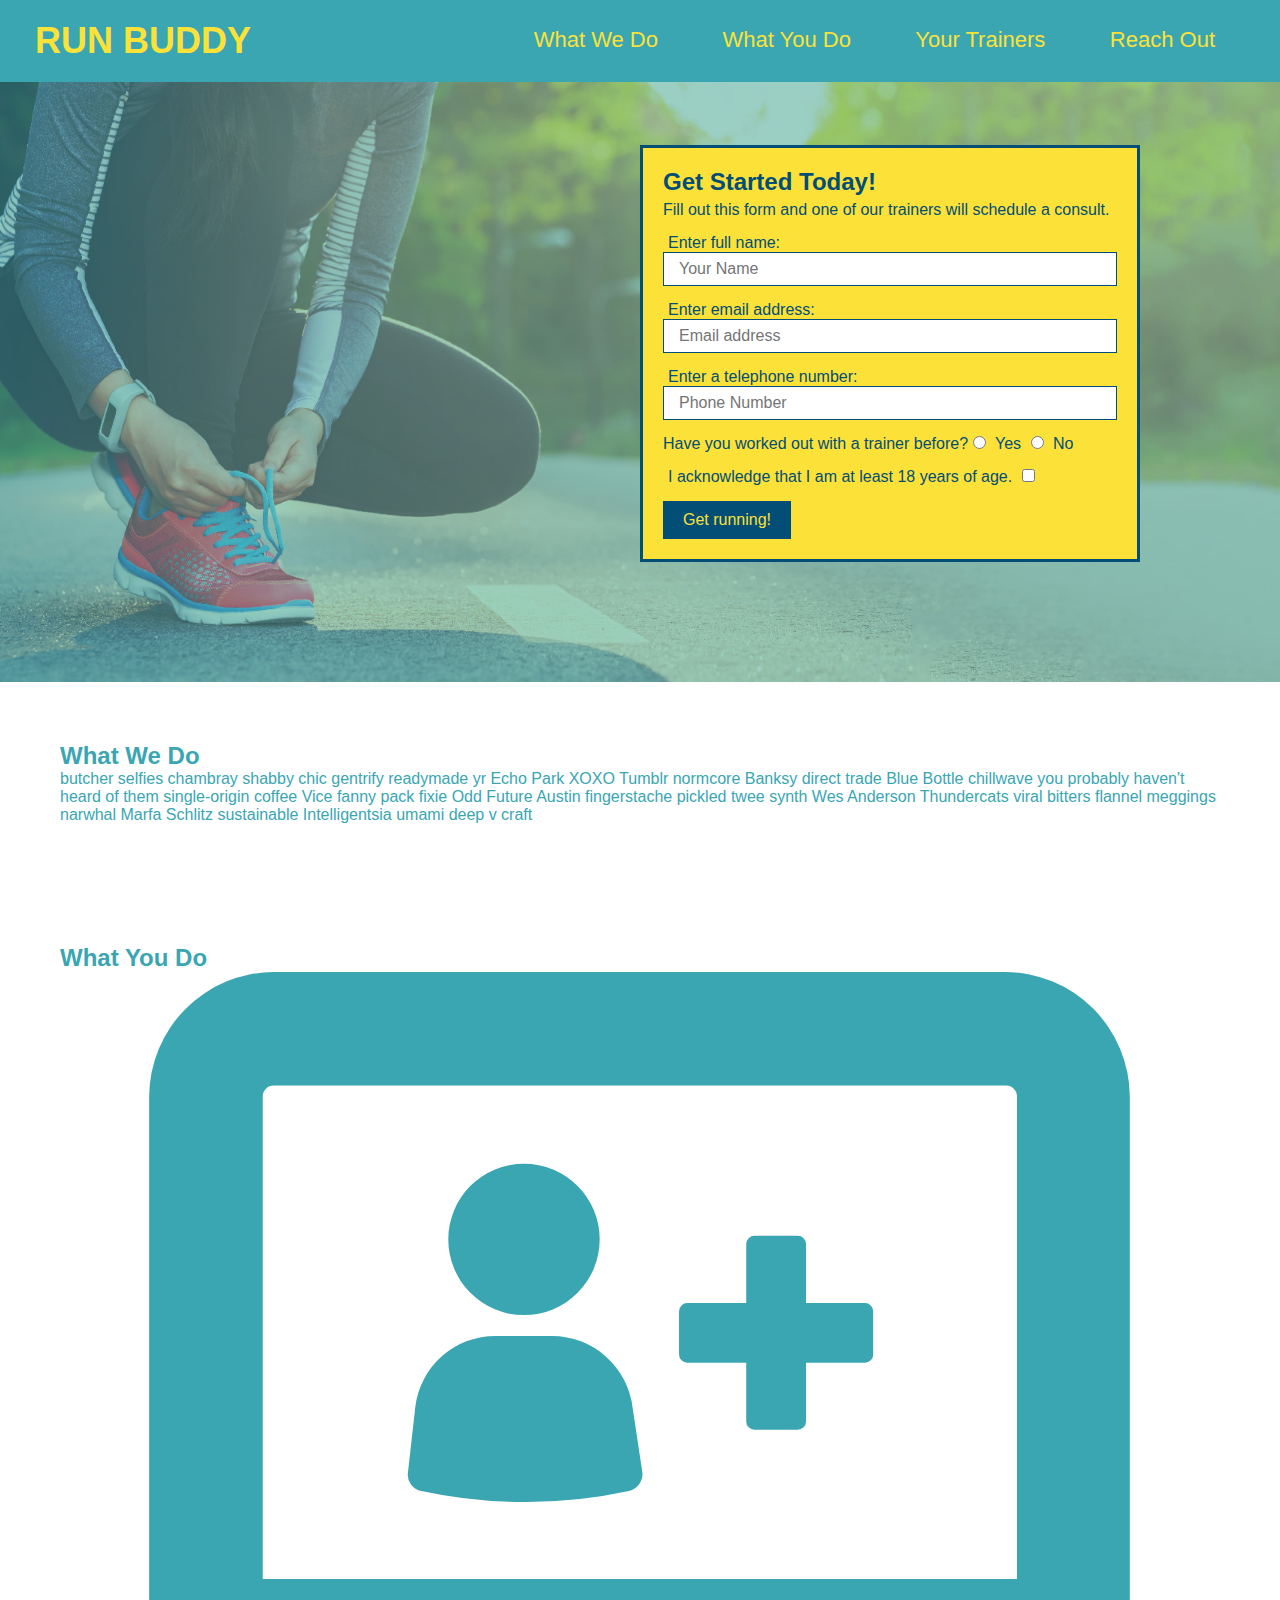
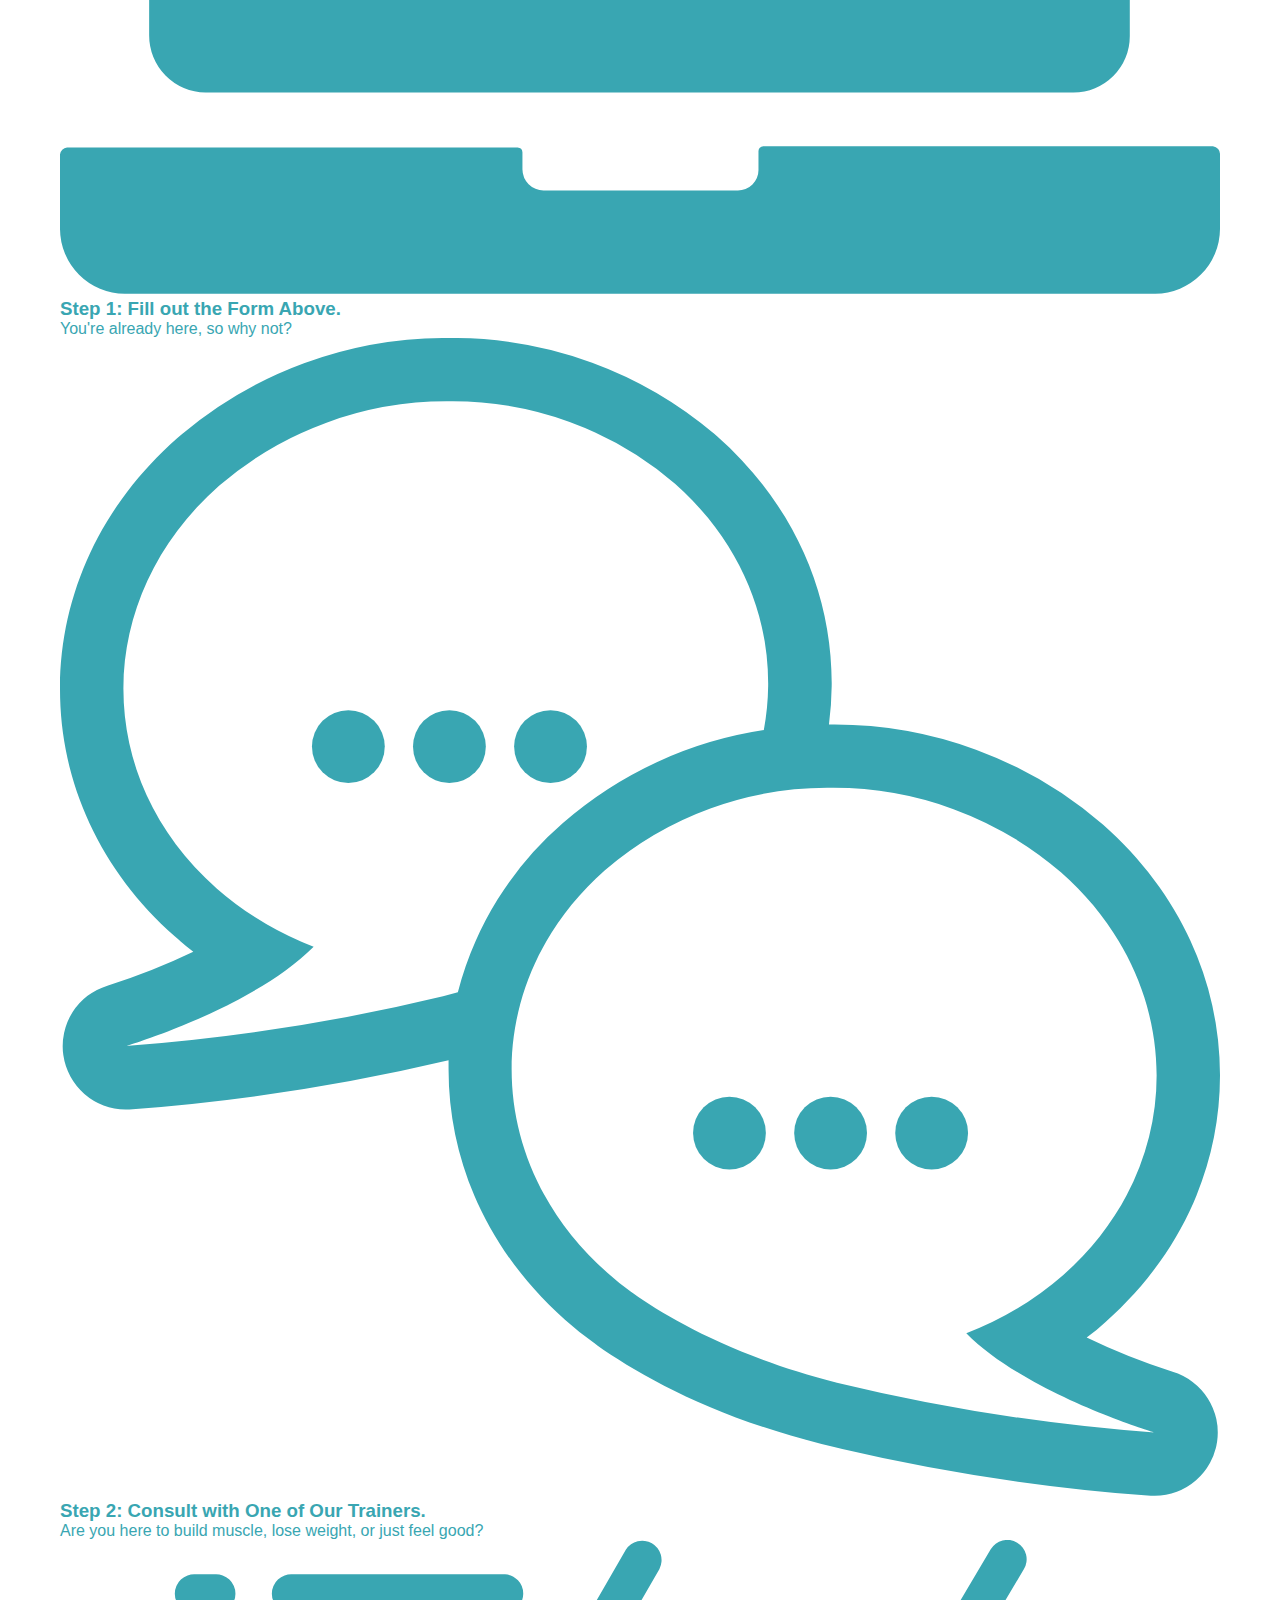
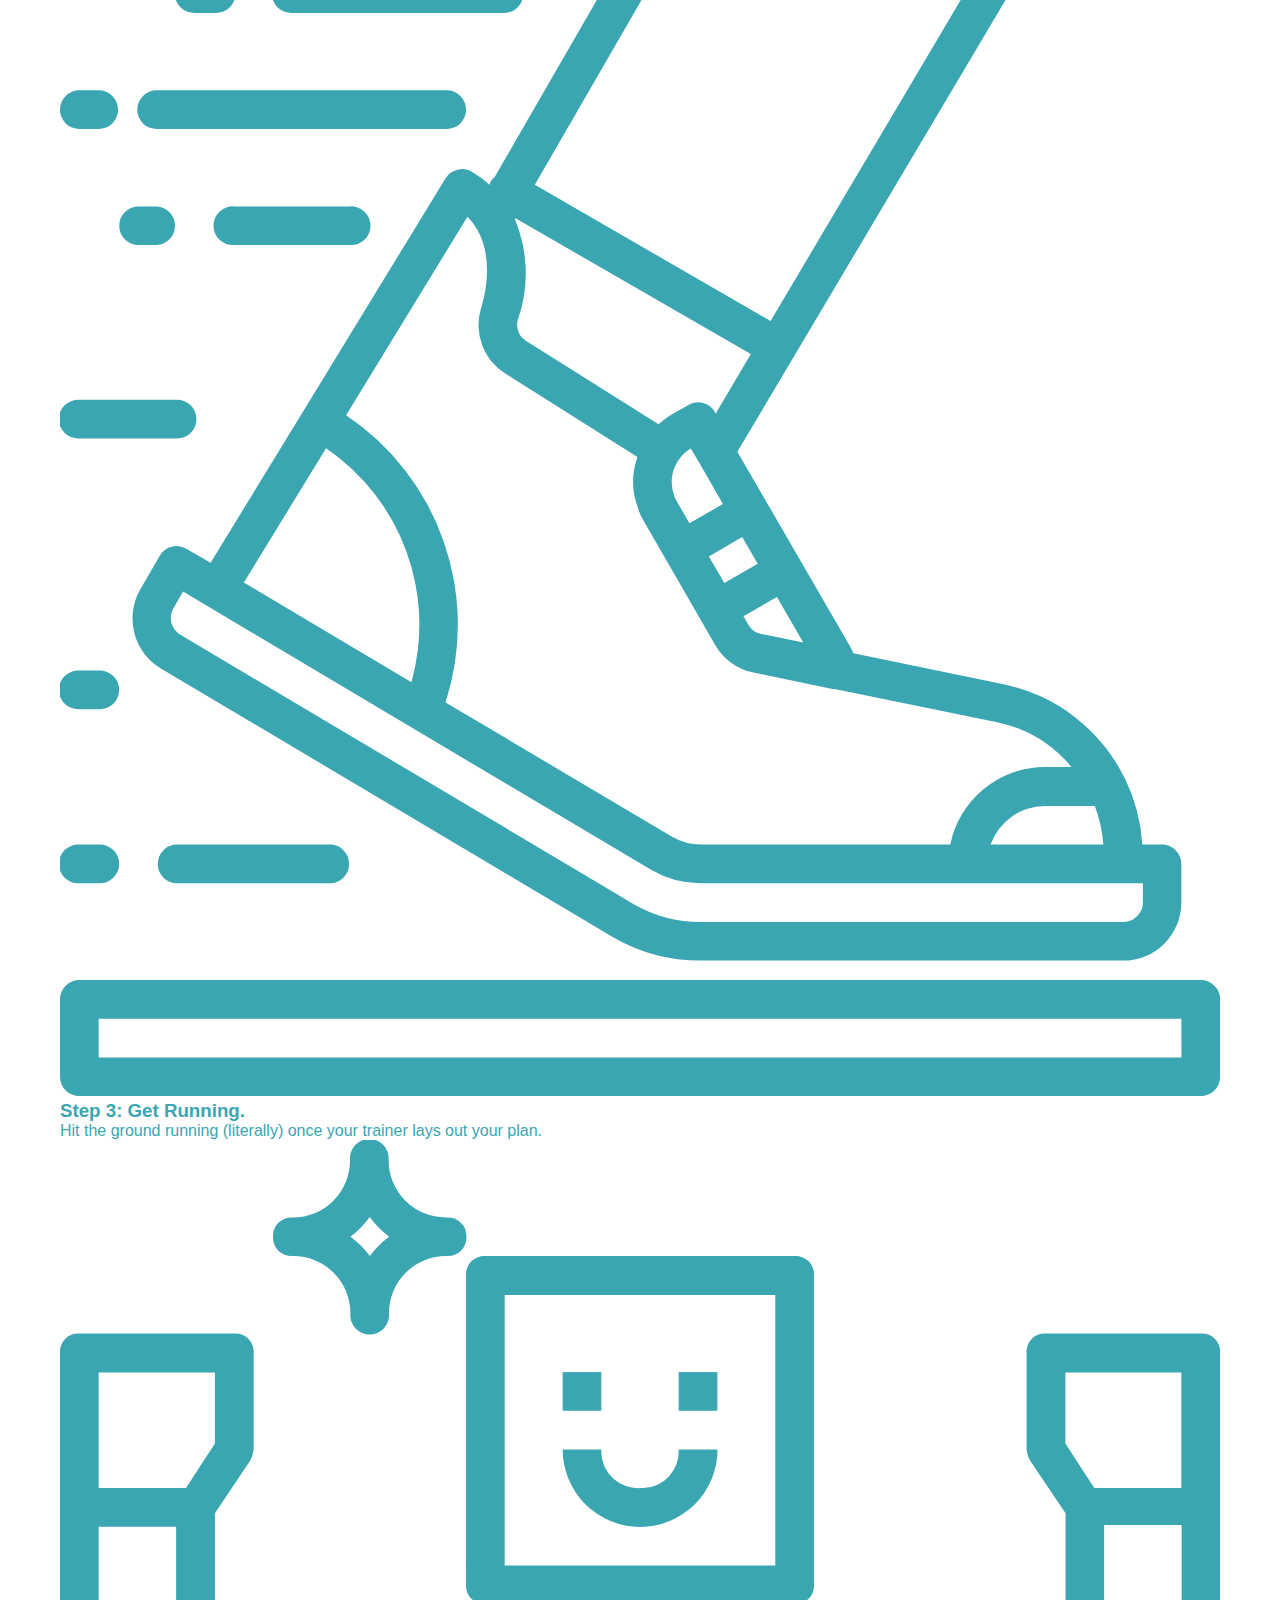
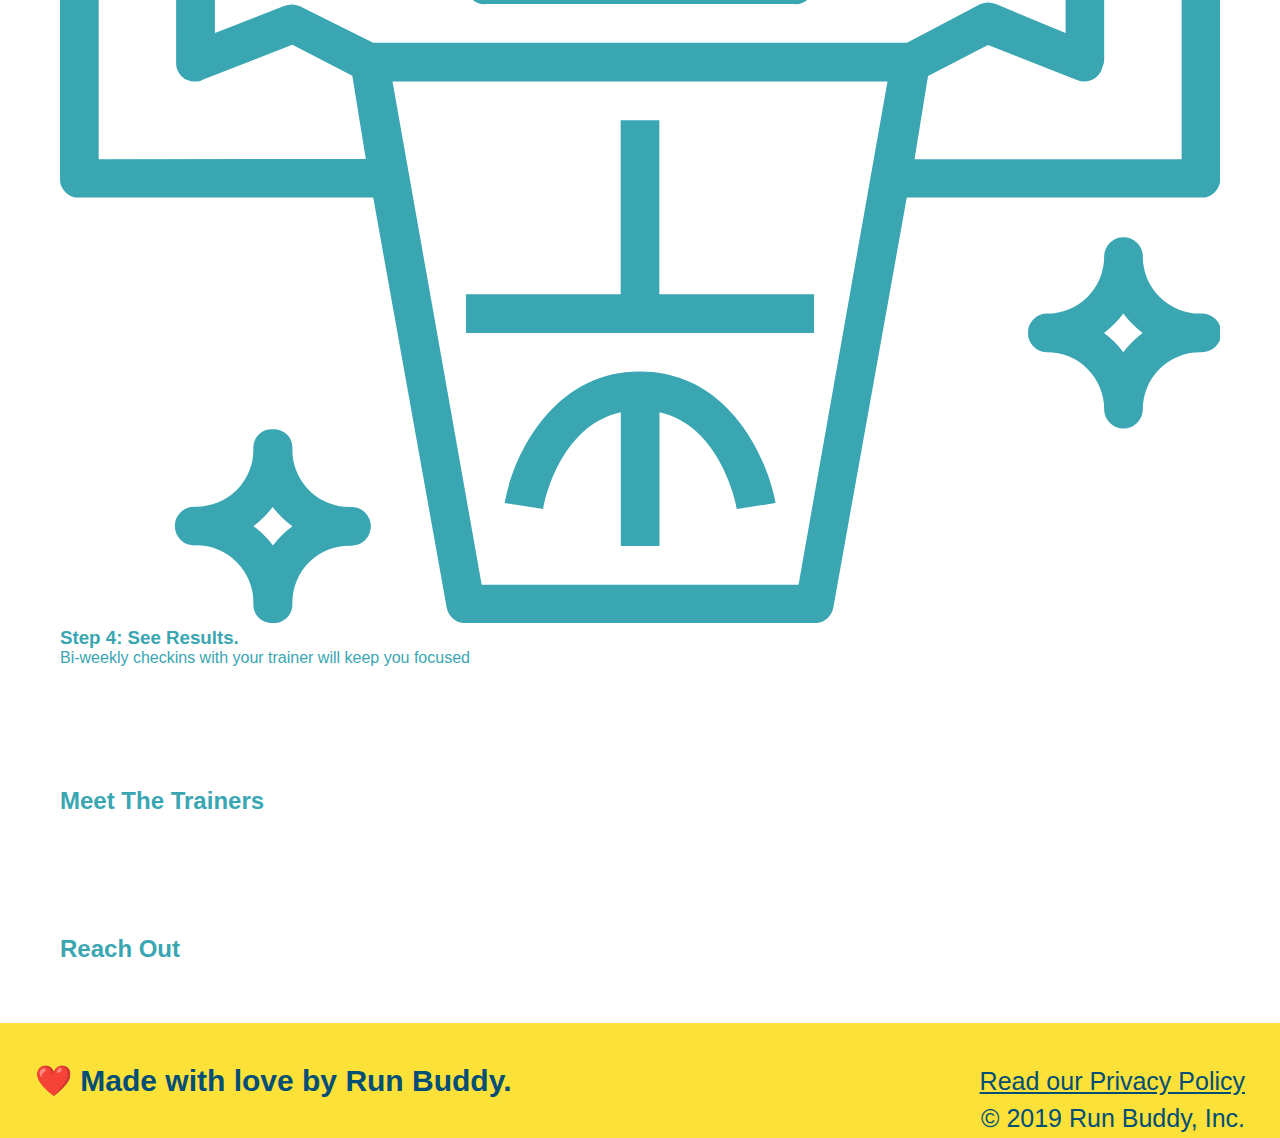
==== index.html @ 023d2a32 "added images" ====
<!DOCTYPE html>
<html lang="en">
    <head>
        <meta charset="UTF-8" />
        <title>Run Buddy</title>
        <link rel="stylesheet" href="./assets/css/style.css" />
    </head>
    <body>
        <!-- navigation -->
        <header>
            <h1>
                <a href="/">RUN BUDDY</a>                       
            </h1>
            <nav><!-- Unordered list element -->
                <ul>
                  <!-- List item element-->
                  <li>
                    <!-- Anchor element -->
                    <a href="#what-we-do">What We Do</a>
                  </li>
                  <li>
                    <a href="#what-you-do">What You Do</a>
                  </li>
                  <li>
                    <a href="#your-trainers">Your Trainers</a>
                  </li>
                  <li>
                    <a href="#reach-out">Reach Out</a>
                  </li>
                </ul>
            </nav>
        </header>
      <section class="hero">      
        <div class="hero-form">
          <h3>Get Started Today!</h3>
          <P>Fill out this form and one of our trainers will schedule a consult.</P>
          <form>
            <label for="name">Enter full name:</label>
            <input type="text" placeholder="Your Name" name="name" id="name" class="form-input" />
            <label for="email">Enter email address:</label>
            <input type="email" placeholder="Email address" name="email" id="email" class="form-input" />
            <label for="phone">Enter a telephone number:</label>
            <input type="tel" placeholder="Phone Number" name="phone" id="phone" class="form-input" />
            <p>
              Have you worked out with a trainer before?
              <input type="radio" name="trainer-confirm" id="trainer-yes" />
              <label for="trainer-yes">Yes</label>
              <input type="radio" name="trainer-confirm" id="trainer-no" />
              <label for="trainer-no">No</label>
            </p>
            <p>
              <label for="checkbox">
               I acknowledge that I am at least 18 years of age.
              </label>
              <input type="checkbox" name="age-confirm" id="checkbox" />              
            </p>
            <button type="submit">
              Get running!
            </button>
          </form>
        </div>
      </section>
    <!-- "what we do" section -->
    <section id="what-we-do">
      <h2>What We Do</h2>
      <p>butcher selfies chambray shabby chic gentrify readymade yr Echo Park XOXO Tumblr normcore Banksy direct trade Blue Bottle chillwave you probably haven't heard of them single-origin coffee Vice fanny pack fixie Odd Future Austin fingerstache pickled twee synth Wes Anderson Thundercats viral bitters flannel meggings narwhal Marfa Schlitz sustainable Intelligentsia umami deep v craft   
      </p>
    </section>

    <!-- "what you do" section -->
    <section id="what-you-do">
      <h2>What You Do</h2>

      <div>
        <img src="./assets/images/step-1.svg" alt="" />
        <h3>Step 1: Fill out the Form Above.</h3>
        <p> You're already here, so why not?</p>
      </div>

      <div>
        <img src="./assets/images/step-2.svg" alt="" />
        <h3>Step 2: Consult with One of Our Trainers.</h3>
        <p>Are you here to build muscle, lose weight, or just feel good?</p>
      </div>

      <div>
        <img src="./assets/images/step-3.svg" alt="" />
        <h3>Step 3: Get Running.</h3>
        <p>Hit the ground running (literally) once your trainer lays out your plan.</p>
      </div>

      <div>
        <img src="./assets/images/step-4.svg" alt="" />
        <h3>Step 4: See Results.</h3>
        <p>Bi-weekly checkins with your trainer will keep you focused</p>
      </div>
    </section>

    <!-- "meet the trainers" section -->
    <section>
      <h2>Meet The Trainers</h2>
    </section>

    <!-- "reach out" section -->
    <section>
      <h2>Reach Out</h2>
    </section>

    <!-- footer -->
    <footer>
      <h2>❤️ Made with love by Run Buddy.
        <div>
          <a href="#">Read our Privacy Policy</a><br />
          &copy; 2019 Run Buddy, Inc.
        </div>
      </h2>
    </footer>
    </footer>
    </body>
</html>
---- assets/css/style.css ----
* {
    margin: 0;
    padding: 0;
    box-sizing: border-box;
}

body {
    font-family: Helvetica, Arial, sans-serif;
    color: #39a6b2;   
  }

  /* apply style to <header> */
  header {
      padding: 20px 35px;
      background-color: #39a6b2;
  }

  header h1 {
      font-weight: bold;
      font-size: 36px;
      color: #fce138;
      margin: 0;
      display: inline;
  }
  
  header a {
      text-decoration: none;
      color:    #fce138;
  }

  header nav {
      float: right;
      margin: 7px 0;
  }

  header nav ul li {
      display: inline;
  }

  header nav ul li a {
      margin: 0 30px;
      font-weight: lighter;
      font-size: 22px;
  }

  footer {
      background: #fce138;
      width: 100%;
      padding: 40px 35px;
  }

  footer h2 {
      display: inline;
      color: #024e76;
      font-size: 30px;
      margin: 0;
  }

  footer div {
      float: right;
      line-height: 1.5;
      text-align: right;
      font-weight: lighter;
      font-size: 25px;
    
  }

  footer a {
      color: #024e76
  }

  section {
      padding: 60px;
  }

  .hero {
      background-image: url("../images/hero-bg.jpg");
      height: 600px;
      background-size: cover;
      background-position: center;  
      position: relative;    
  }

  .hero-form {
      border: 3px solid #024e76;
      background-color: #fce138;
      padding: 20px;
      width: 500px;
      color: #024e76;
      position: absolute;
      bottom: 120px;
      right: 140px;
  }

  .hero-form h3 {
      margin: 0;
      font-size: 24px;
  }

  .hero-form p {
      margin: 5px 0 15px 0;
  }

  .form-input {
      border: 1px solid #024e76;
      display: block;
      padding: 7px 15px;
      font-size: 16px;
      color: #024e76;
      width: 100%;
      margin-bottom: 15px;
  }

  .hero-form label {
      margin: 0 5px;
  }

  .hero-form button {
      color: #fce138;
      background-color: #024e76;
      border: none;
      font-size: 16px;
      padding: 10px 20px;
      
  }
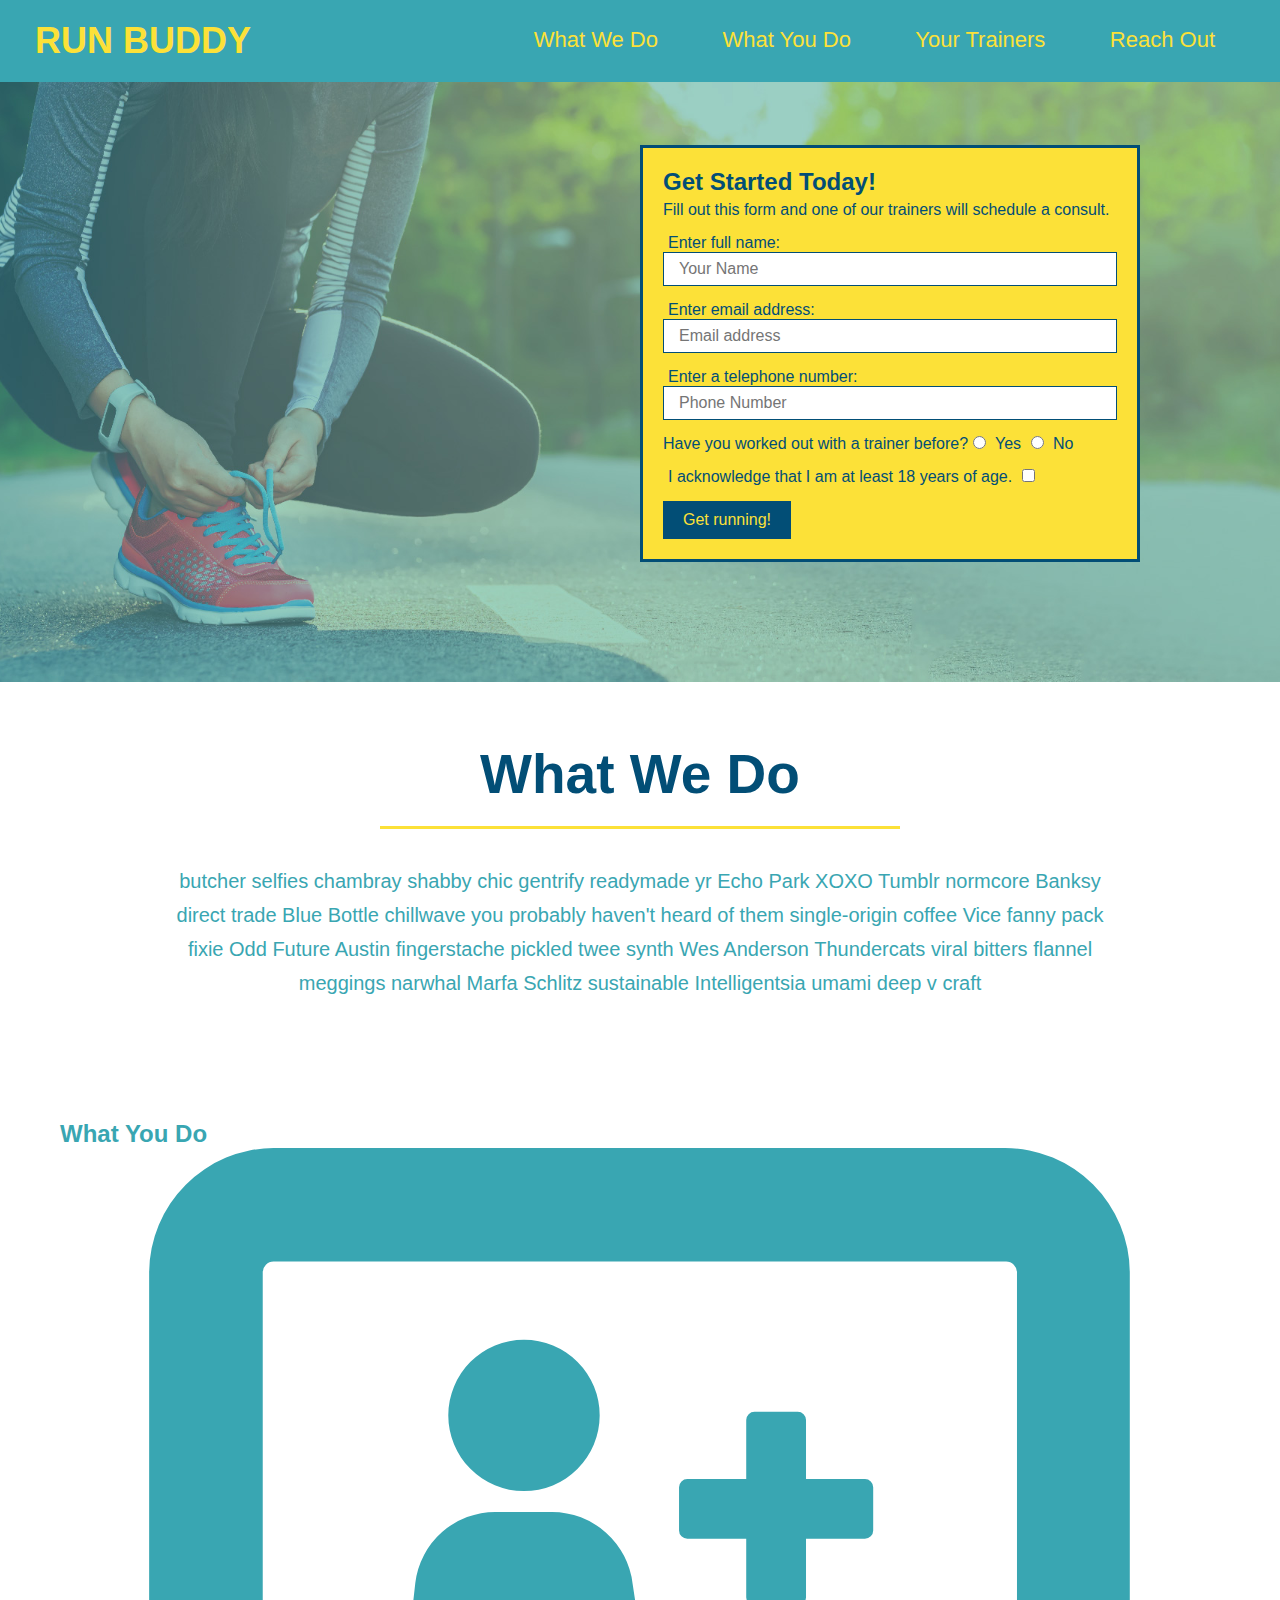
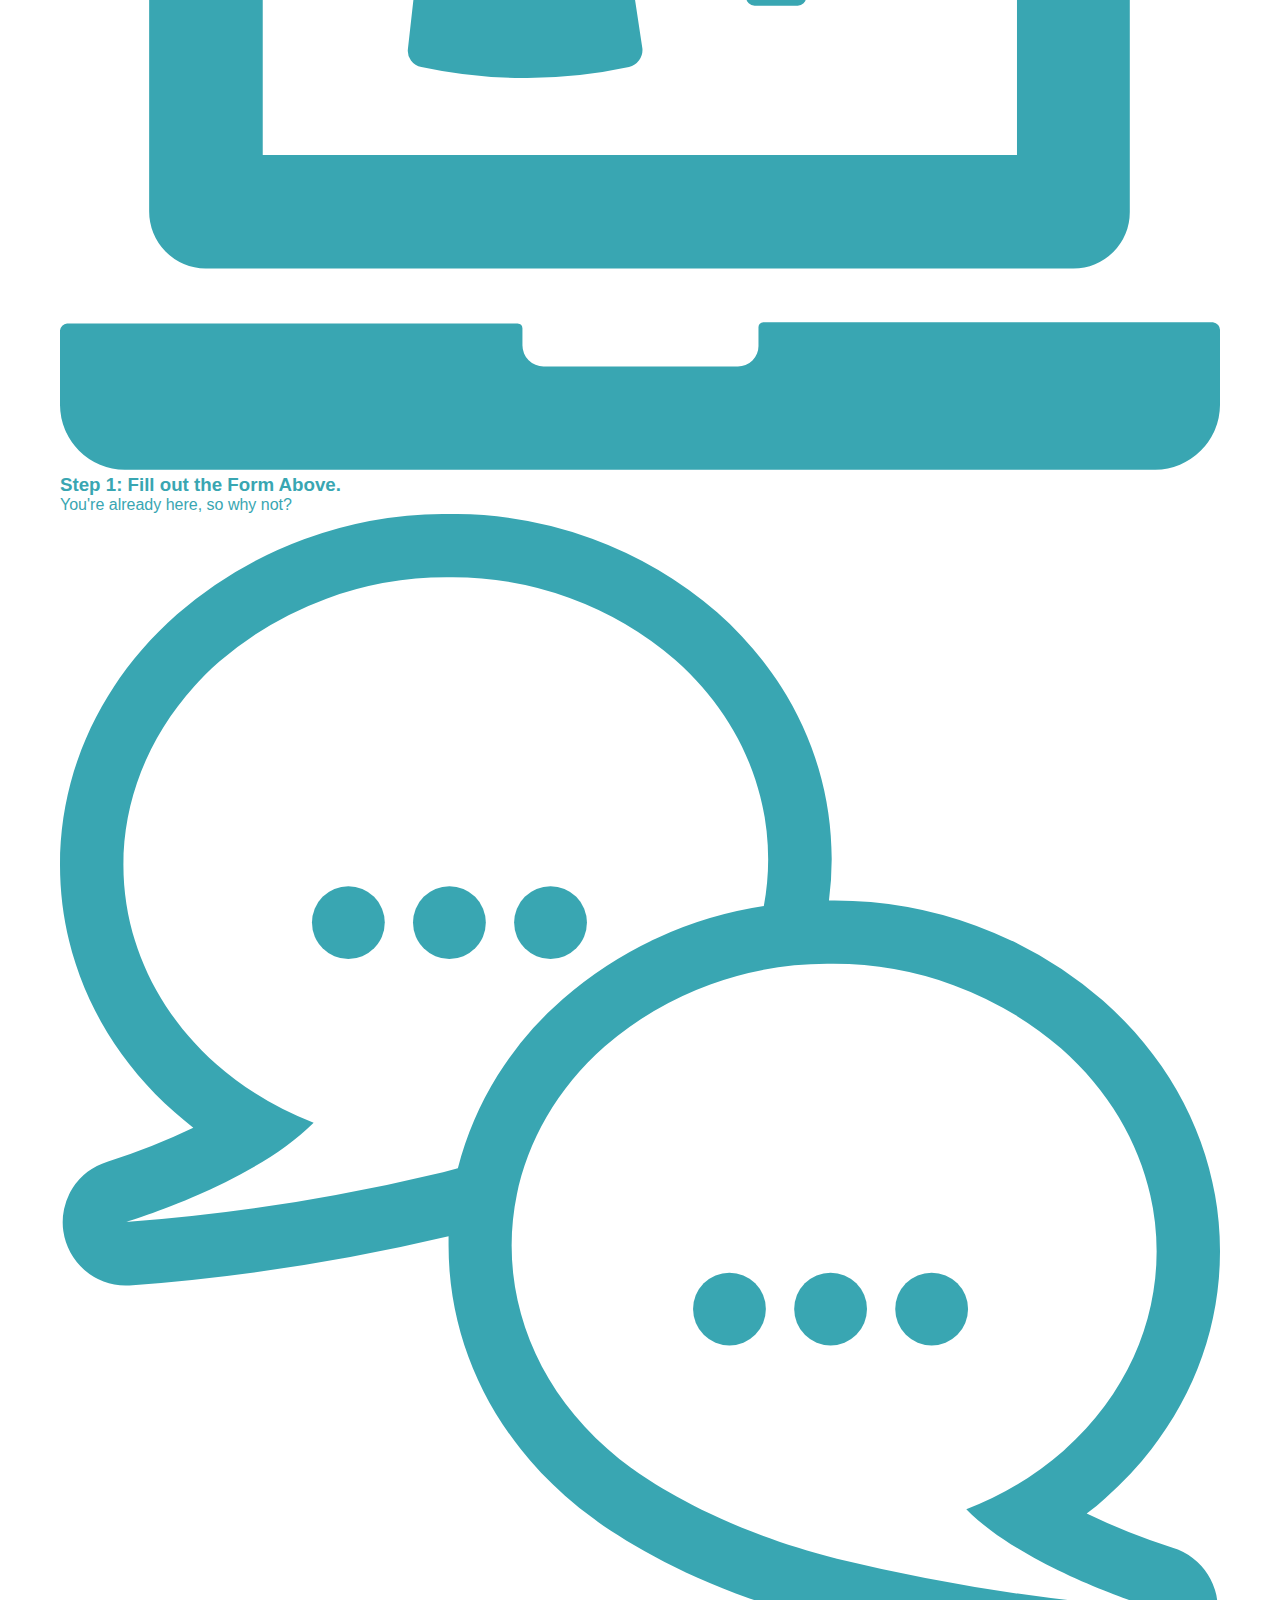
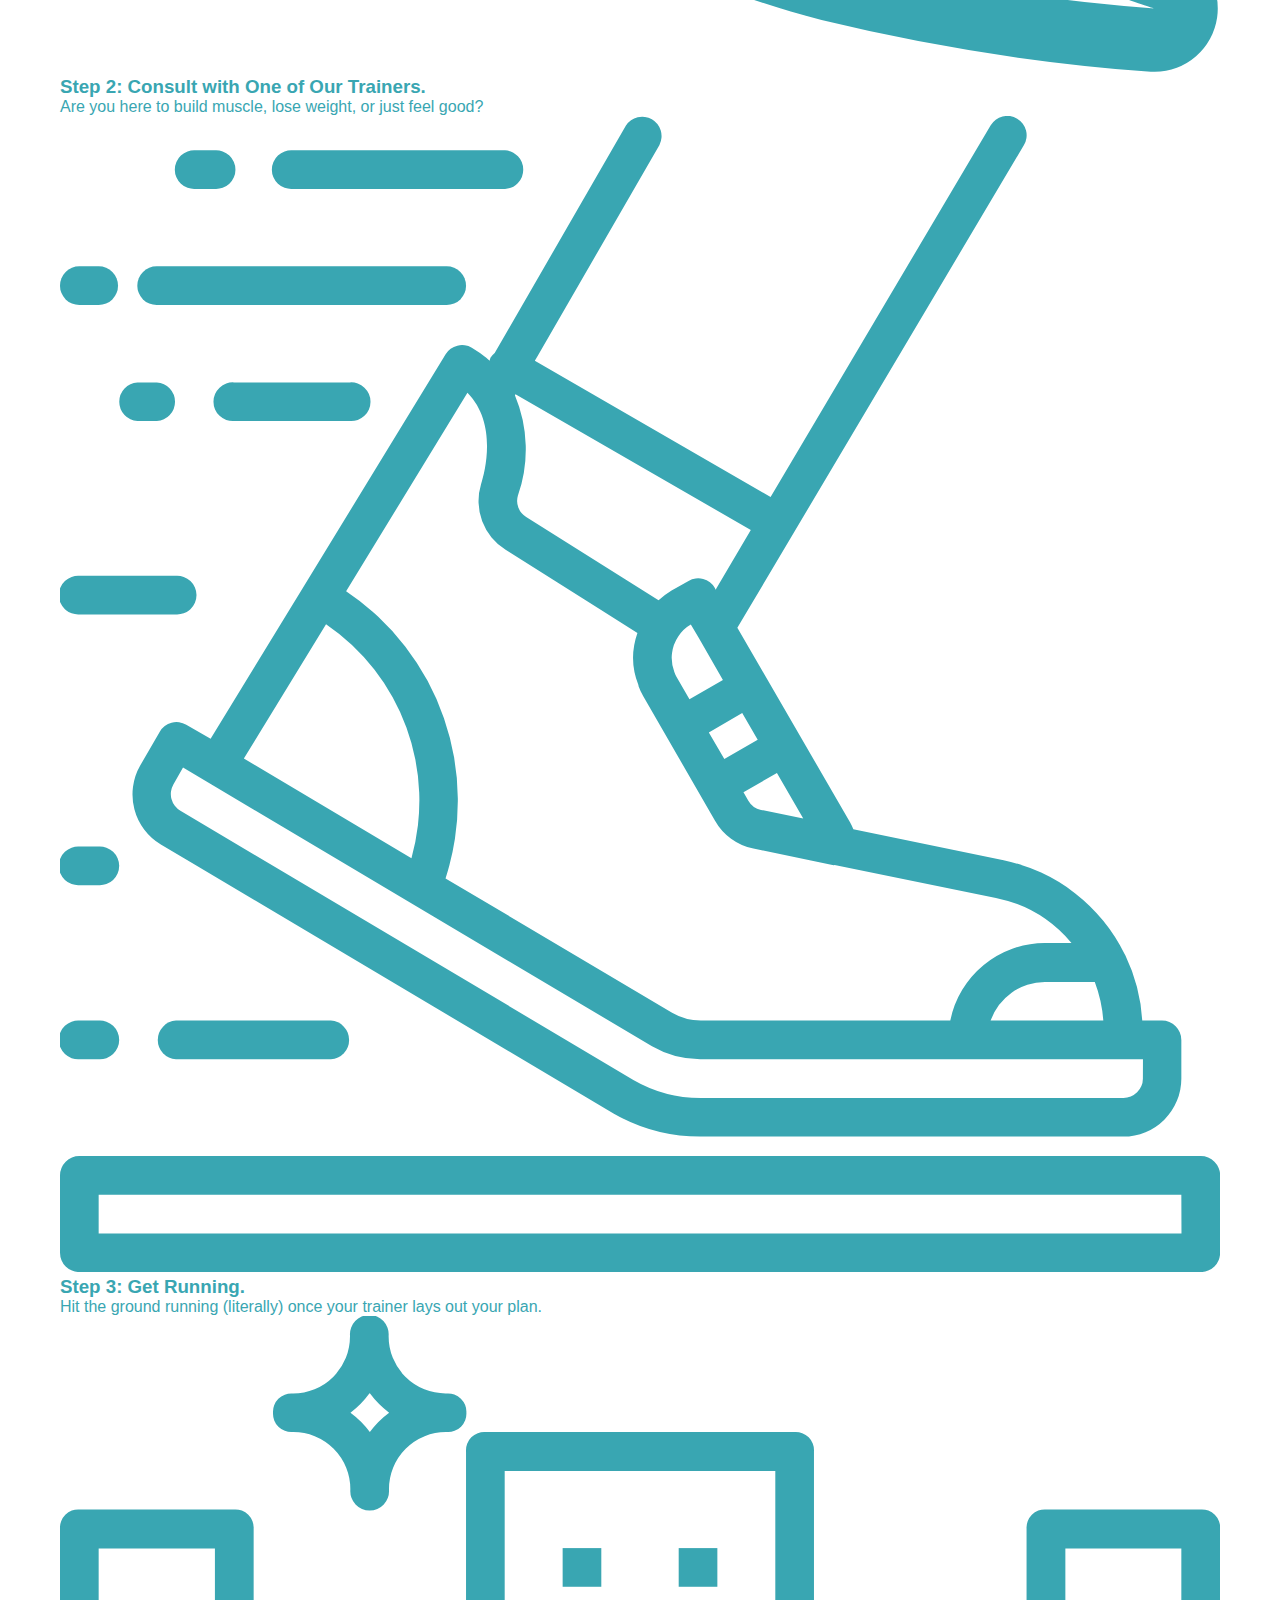
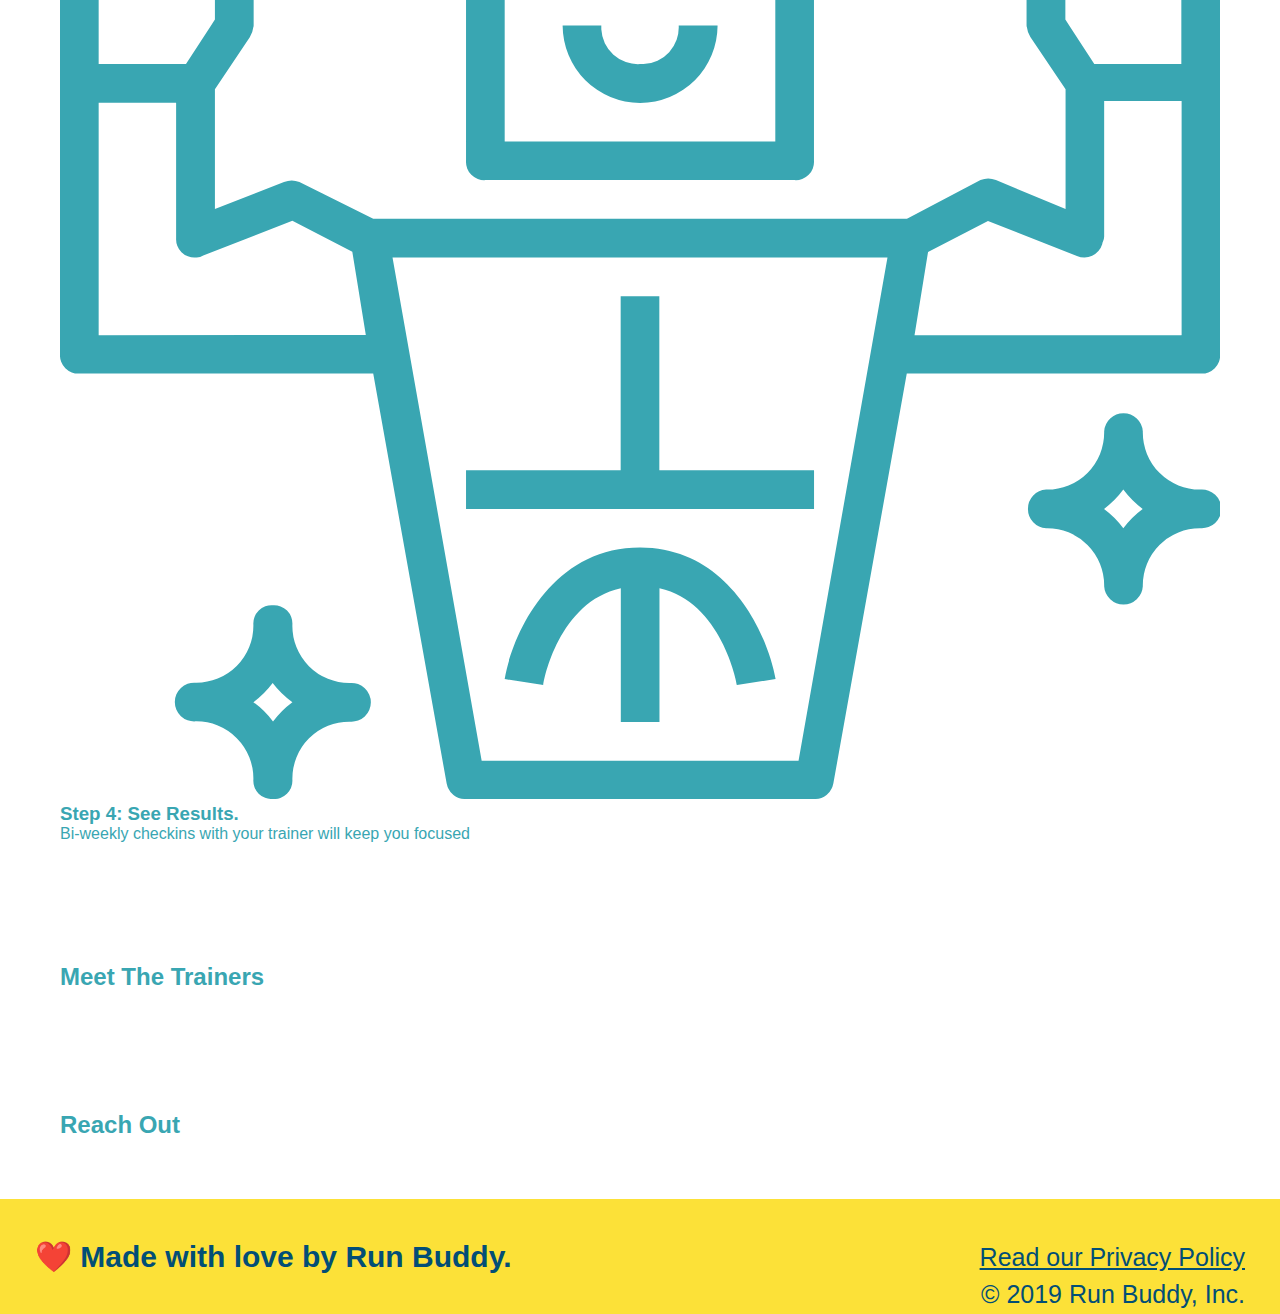
==== commit c8067c83: "style what we do section" ====
--- a/index.html
+++ b/index.html
@@ -61,7 +61,7 @@
         </div>
       </section>
     <!-- "what we do" section -->
-    <section id="what-we-do">
+    <section id="what-we-do" class="intro">
       <h2>What We Do</h2>
       <p>butcher selfies chambray shabby chic gentrify readymade yr Echo Park XOXO Tumblr normcore Banksy direct trade Blue Bottle chillwave you probably haven't heard of them single-origin coffee Vice fanny pack fixie Odd Future Austin fingerstache pickled twee synth Wes Anderson Thundercats viral bitters flannel meggings narwhal Marfa Schlitz sustainable Intelligentsia umami deep v craft   
       </p>
--- a/assets/css/style.css
+++ b/assets/css/style.css
@@ -120,6 +120,27 @@
       background-color: #024e76;
       border: none;
       font-size: 16px;
-      padding: 10px 20px;
-      
+      padding: 10px 20px;     
+  }
+
+  .intro {
+      text-align: center;
+  }
+  
+  .intro h2 {
+      font-size: 55px;
+      color: #024e76;
+      margin-bottom: 35px;
+      padding: 0 100px 20px 100px;
+      border-bottom: 3px solid;
+      border-color: #fce138;
+      display: inline-block;
+  }
+
+  .intro p {
+      line-height: 1.7;
+      color: #39a6b2;
+      width: 80%;
+      font-size: 20px;
+      margin: 0 auto;
   }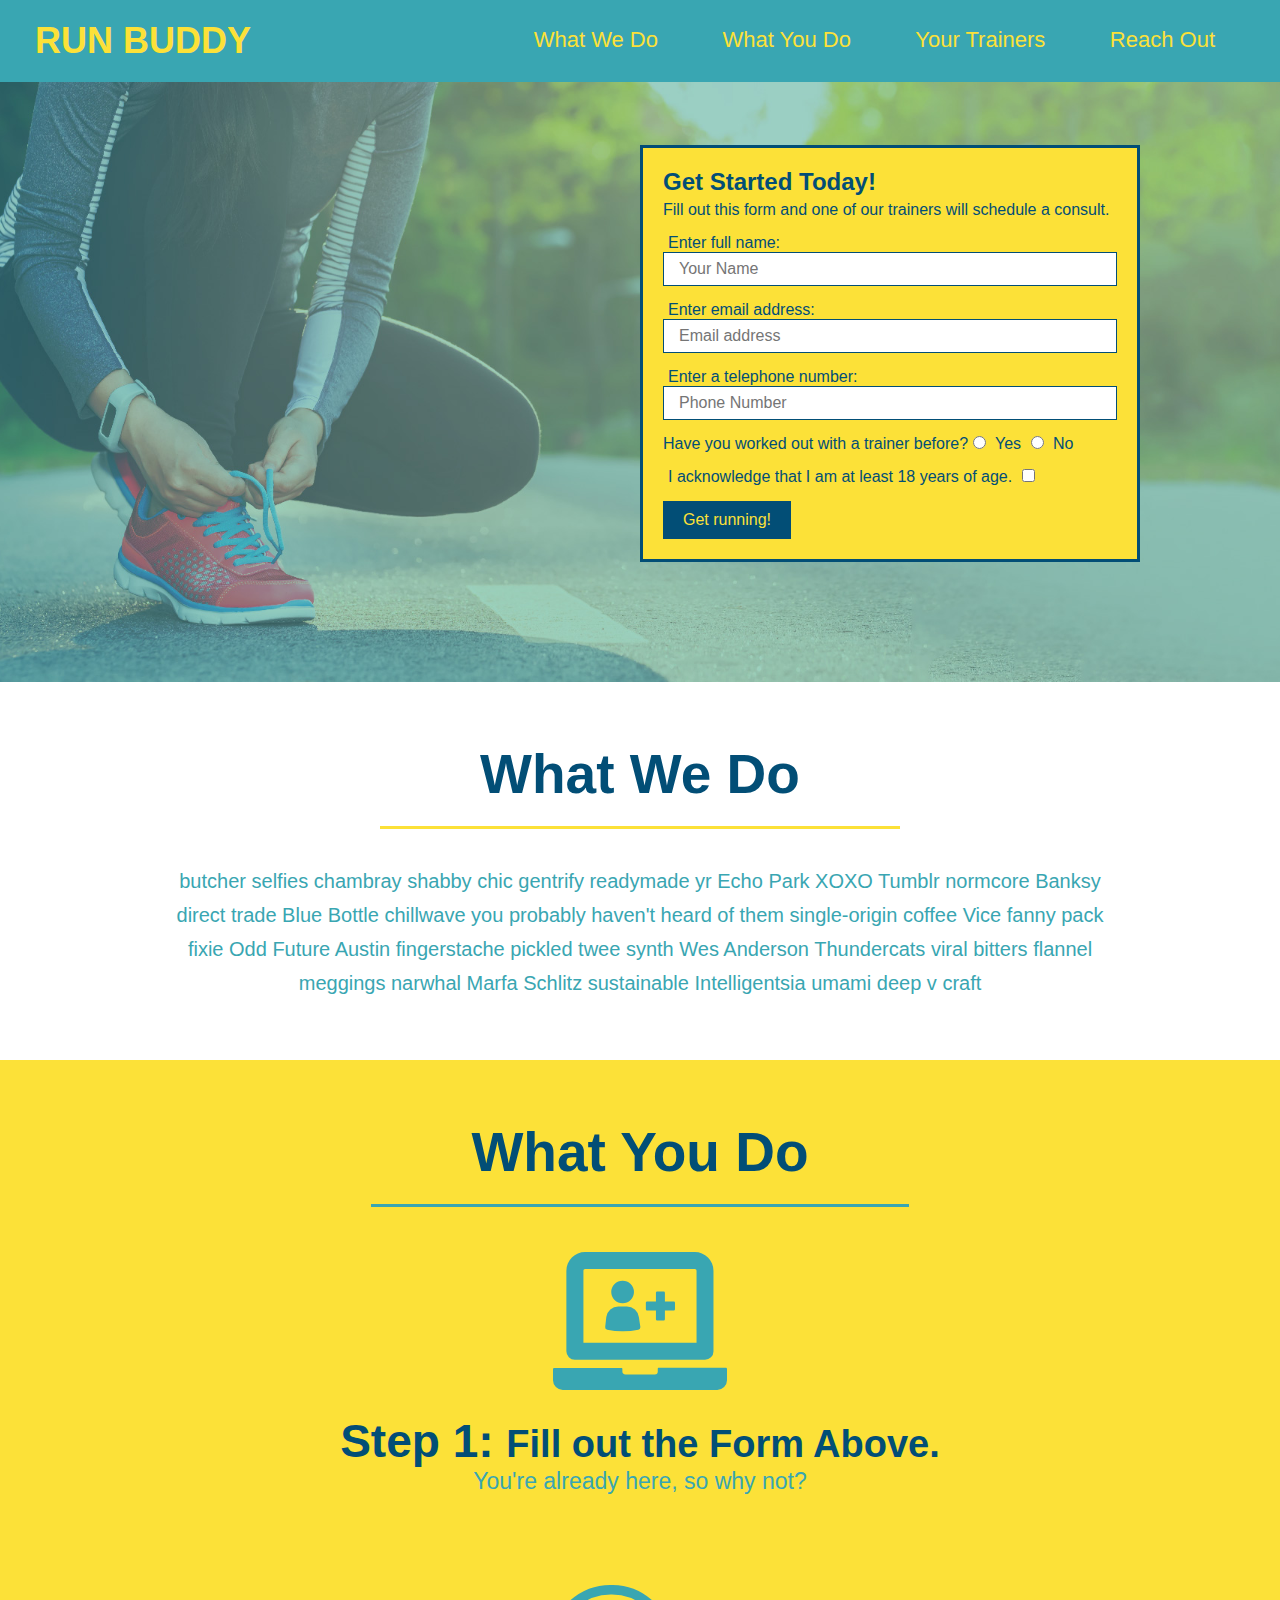
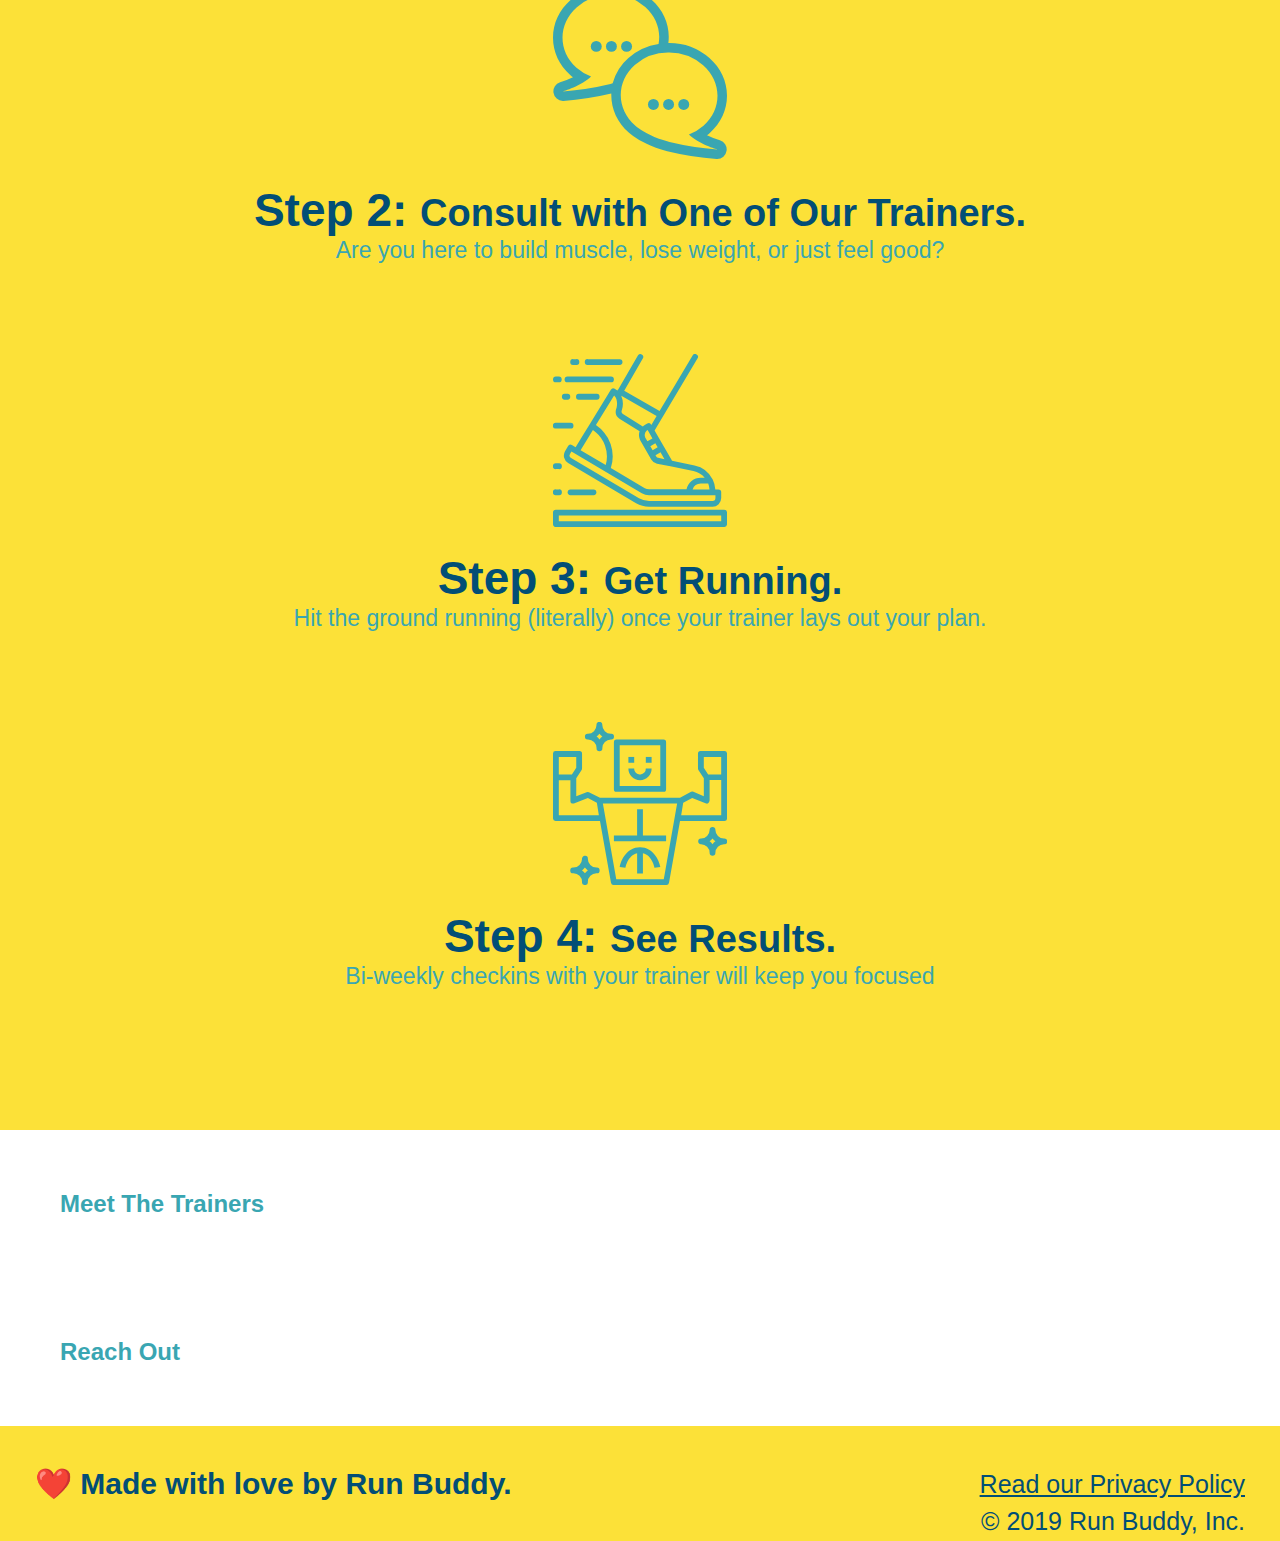
==== commit 6a49081a: "style what you do section" ====
--- a/index.html
+++ b/index.html
@@ -62,36 +62,36 @@
       </section>
     <!-- "what we do" section -->
     <section id="what-we-do" class="intro">
-      <h2>What We Do</h2>
+      <h2 class="section-title primary-border">What We Do</h2>
       <p>butcher selfies chambray shabby chic gentrify readymade yr Echo Park XOXO Tumblr normcore Banksy direct trade Blue Bottle chillwave you probably haven't heard of them single-origin coffee Vice fanny pack fixie Odd Future Austin fingerstache pickled twee synth Wes Anderson Thundercats viral bitters flannel meggings narwhal Marfa Schlitz sustainable Intelligentsia umami deep v craft   
       </p>
     </section>
 
     <!-- "what you do" section -->
-    <section id="what-you-do">
-      <h2>What You Do</h2>
+    <section id="what-you-do" class="steps">
+      <h2 class="section-title secondary-border">What You Do</h2>
 
       <div>
         <img src="./assets/images/step-1.svg" alt="" />
-        <h3>Step 1: Fill out the Form Above.</h3>
+        <h3>Step 1: <span>Fill out the Form Above.</span></h3>
         <p> You're already here, so why not?</p>
       </div>
 
       <div>
         <img src="./assets/images/step-2.svg" alt="" />
-        <h3>Step 2: Consult with One of Our Trainers.</h3>
+        <h3>Step 2: <span>Consult with One of Our Trainers.</span></h3>
         <p>Are you here to build muscle, lose weight, or just feel good?</p>
       </div>
 
       <div>
         <img src="./assets/images/step-3.svg" alt="" />
-        <h3>Step 3: Get Running.</h3>
+        <h3>Step 3: <span>Get Running.</span></h3>
         <p>Hit the ground running (literally) once your trainer lays out your plan.</p>
       </div>
 
       <div>
         <img src="./assets/images/step-4.svg" alt="" />
-        <h3>Step 4: See Results.</h3>
+        <h3>Step 4: <span>See Results.</span></h3>
         <p>Bi-weekly checkins with your trainer will keep you focused</p>
       </div>
     </section>
--- a/assets/css/style.css
+++ b/assets/css/style.css
@@ -127,20 +127,56 @@
       text-align: center;
   }
   
-  .intro h2 {
-      font-size: 55px;
-      color: #024e76;
-      margin-bottom: 35px;
-      padding: 0 100px 20px 100px;
-      border-bottom: 3px solid;
-      border-color: #fce138;
-      display: inline-block;
-  }
-
   .intro p {
       line-height: 1.7;
       color: #39a6b2;
       width: 80%;
       font-size: 20px;
       margin: 0 auto;
+  }
+
+  .steps {
+      text-align: center;
+      background: #fce138;
+  }
+
+  .steps div{
+      margin-bottom: 80px;
+  }
+
+  .steps img {
+      width: 15%;
+      margin: 10px 0;
+  }
+
+  .steps h3 {
+      color: #024e76;
+      font-size: 46px;
+      margin-top: 10px;
+  }
+
+  .steps p {
+      color: #39a6b2;
+      font-size: 23px;
+  }
+
+  .steps span {
+      font-size: 38px;
+  }
+
+  .section-title {
+      font-size: 55px;
+      color: #024e76;
+      margin-bottom: 35px;
+      padding: 0 100px 20px 100px;
+      display: inline-block;
+      border-bottom: 3px solid;
+  }
+
+  .primary-border {
+      border-color: #fce138;
+  }
+
+  .secondary-border {
+      border-color: #39a6b2;
   }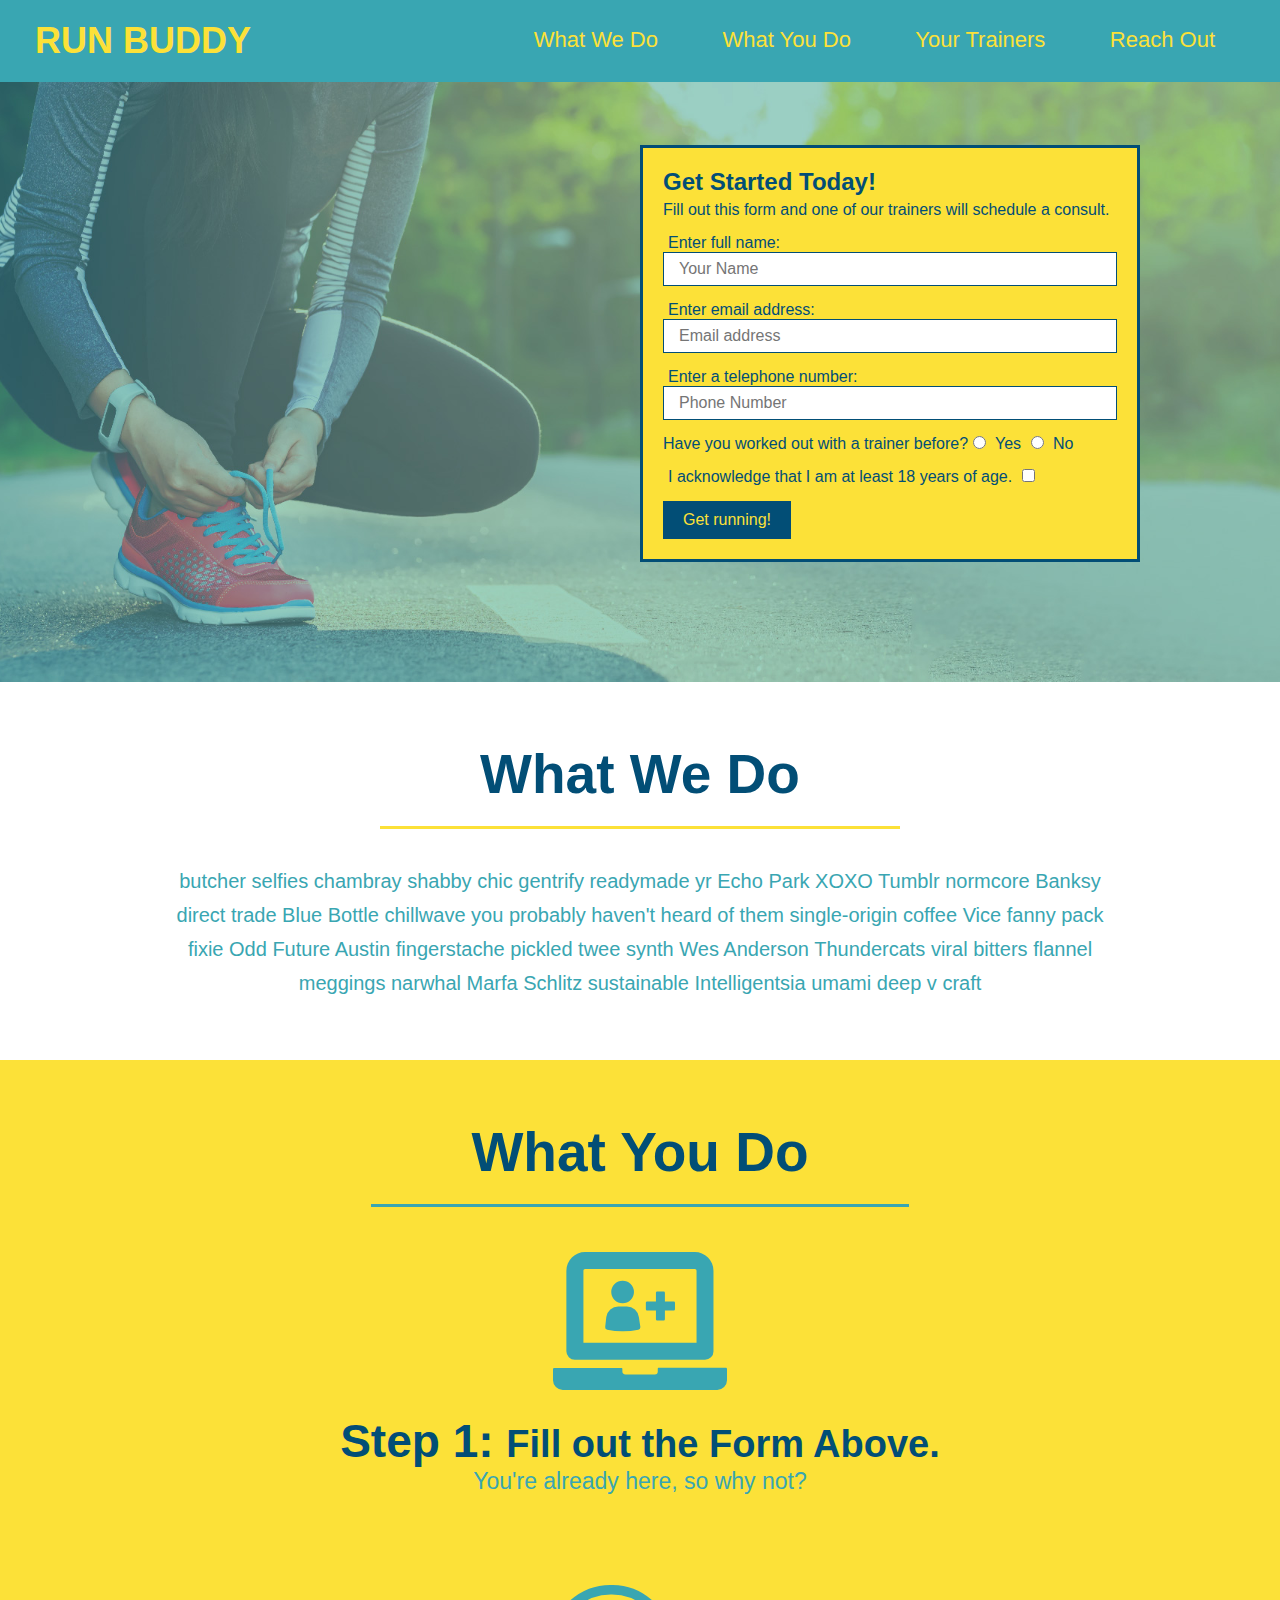
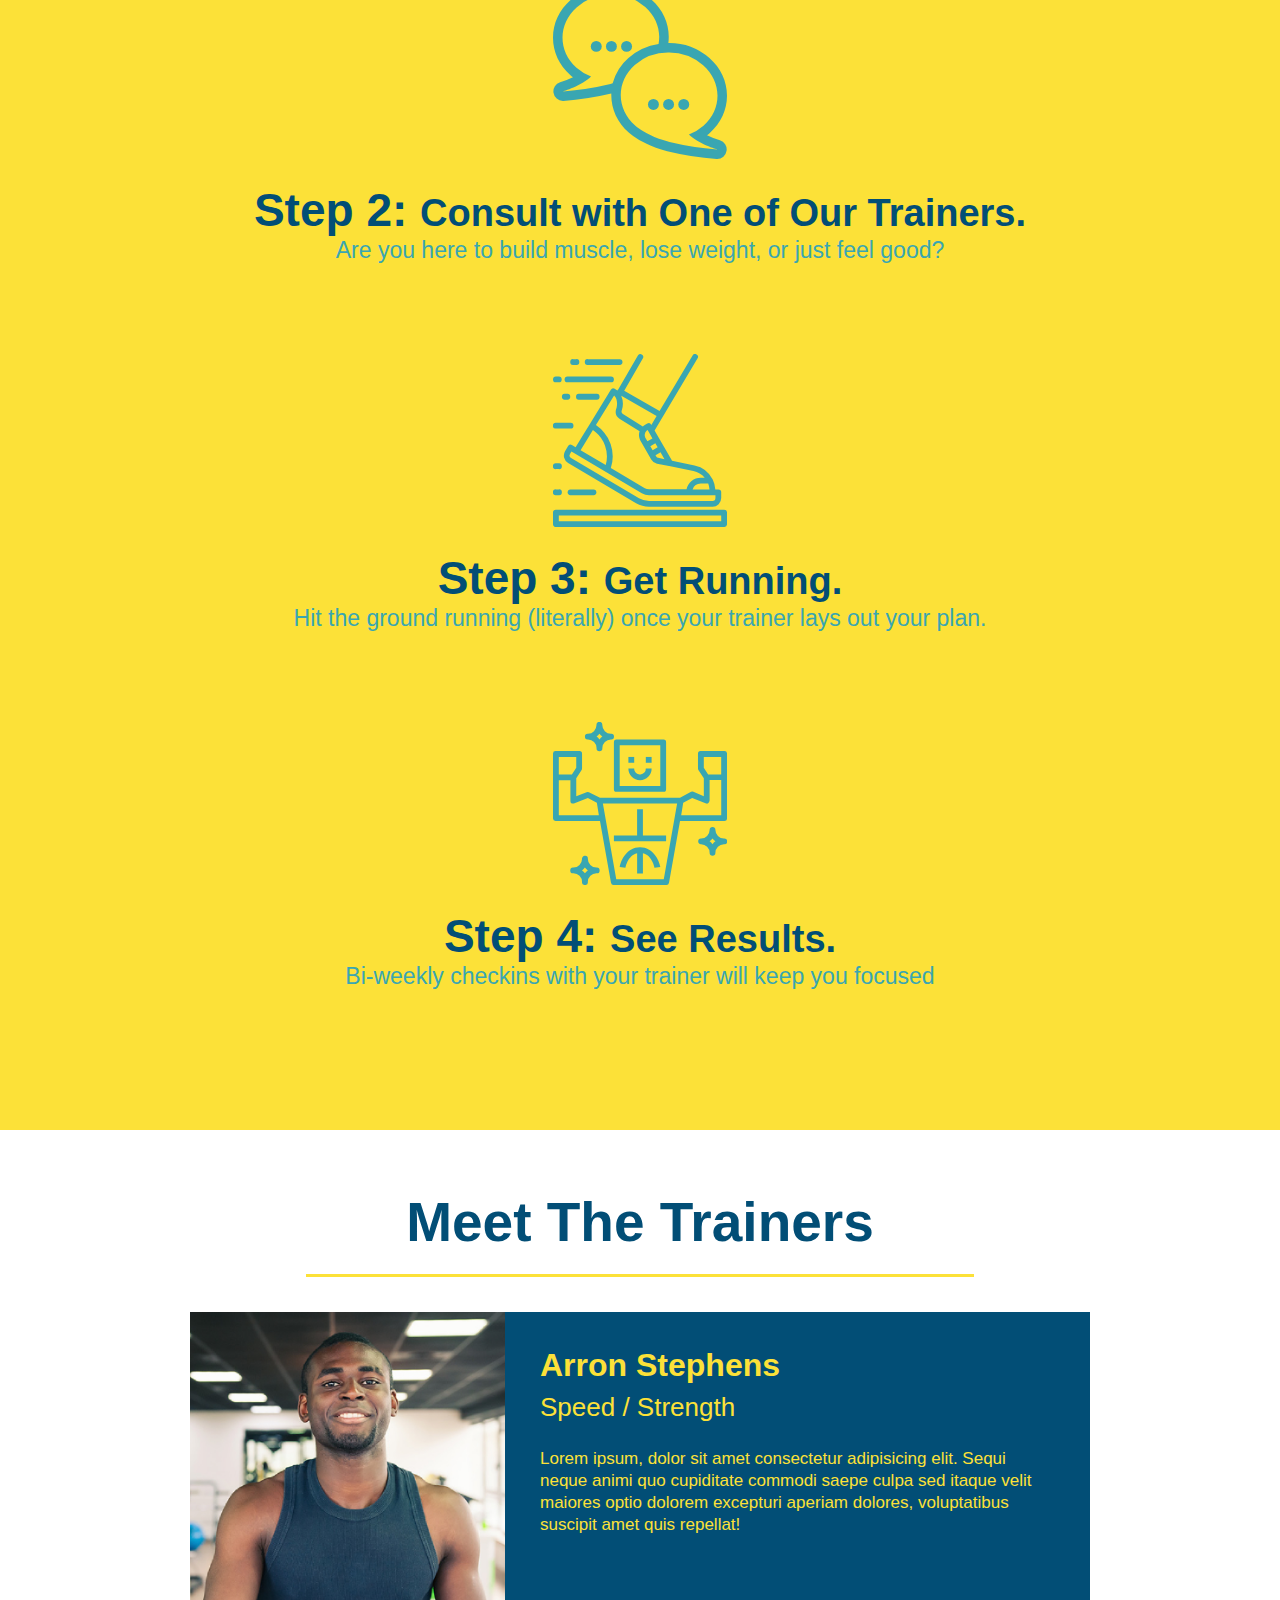
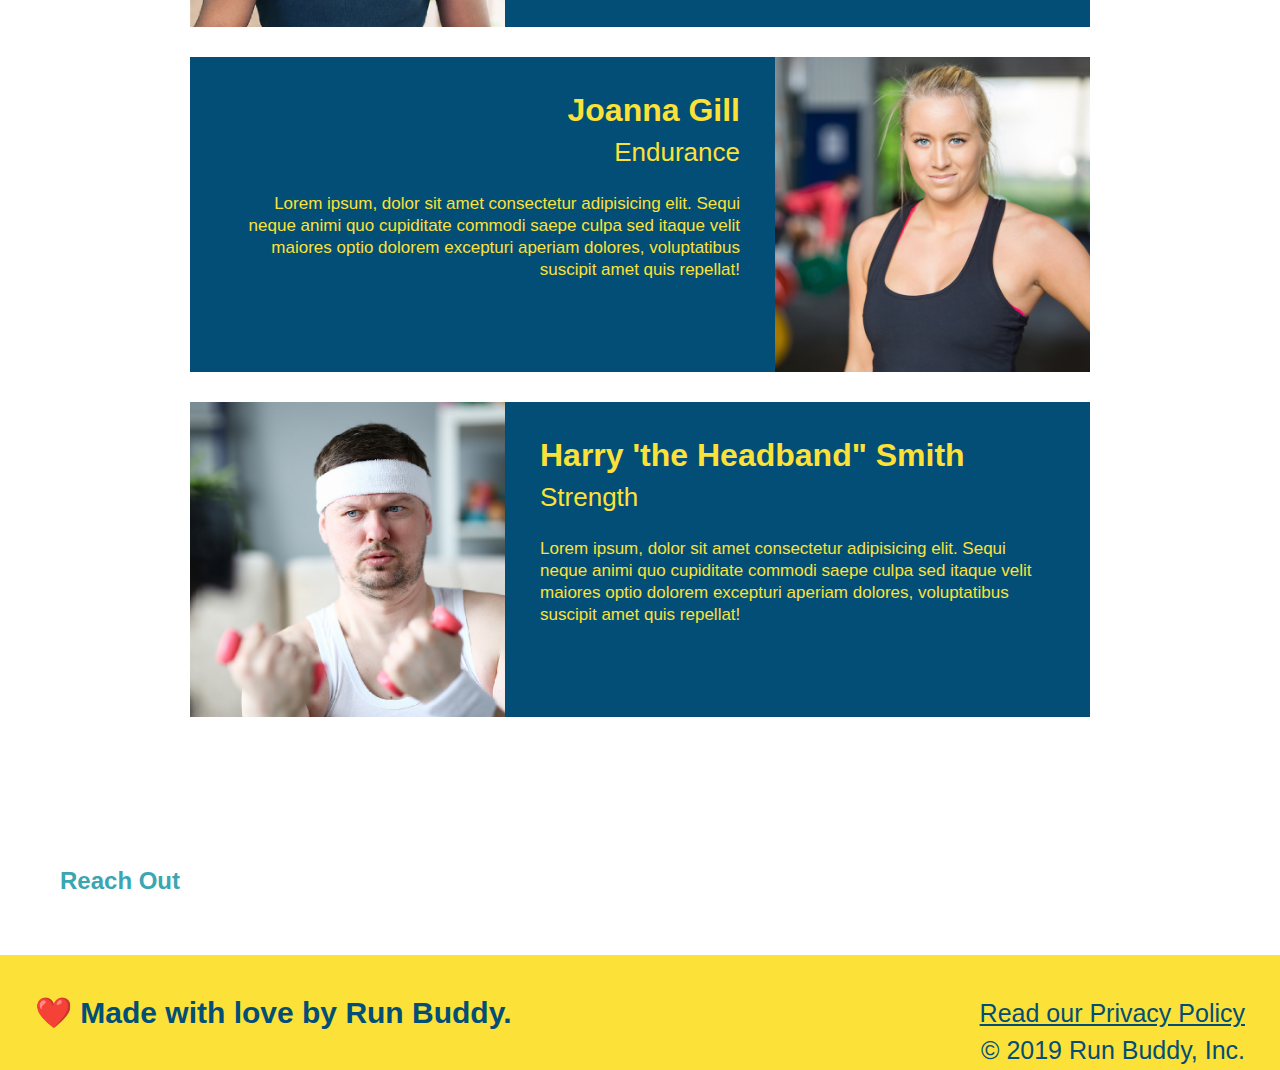
==== commit 3637e558: "meet the trainers section" ====
--- a/index.html
+++ b/index.html
@@ -97,8 +97,47 @@
     </section>
 
     <!-- "meet the trainers" section -->
-    <section>
-      <h2>Meet The Trainers</h2>
+    <section id="your-trainers" class="trainers">
+      <h2 class="section-title primary-border">
+        Meet The Trainers
+      </h2>
+      <article class="trainer">
+        <img src="assets/images/trainer-1.jpg" alt="Arron Stephens in his workout clothes, ready to pump iron" />
+        <div class="trainer-bio text-left" >
+          <!-- first trainer bio -->
+          <h3>Arron Stephens</h3>
+          <h4>Speed / Strength</h4>
+          <p>Lorem ipsum, dolor sit amet consectetur adipisicing elit. Sequi neque animi quo cupiditate commodi saepe culpa sed
+            itaque velit maiores optio dolorem excepturi aperiam dolores, voluptatibus suscipit amet quis repellat!
+          </p>
+        </div>
+      </article>
+
+      <!-- seconds trainer bio -->
+      <article class="trainer">
+        <div class="trainer-bio text-right">
+          <h3>Joanna Gill</h3>
+          <h4>Endurance</h4>
+          <p>
+            Lorem ipsum, dolor sit amet consectetur adipisicing elit. Sequi neque animi quo cupiditate commodi saepe culpa sed
+            itaque velit maiores optio dolorem excepturi aperiam dolores, voluptatibus suscipit amet quis repellat!
+          </p>
+        </div>
+        <img src="./assets/images/trainer-2.jpg" alt="Joanna Gill cooling off after a workout" />
+      </article>
+
+      <!-- third trainer bio-->
+      <article class="trainer">
+        <img src="./assets/images/trainer-3.jpg" alt="Harry Smith wearing a headband and lifting comically small pink weights" />
+        <div class="trainer-bio text-left">
+          <h3>Harry 'the Headband" Smith</h3>
+          <h4>Strength</h4>
+          <p>
+            Lorem ipsum, dolor sit amet consectetur adipisicing elit. Sequi neque animi quo cupiditate commodi saepe culpa sed
+            itaque velit maiores optio dolorem excepturi aperiam dolores, voluptatibus suscipit amet quis repellat!
+          </p>
+        </div>
+      </article>
     </section>
 
     <!-- "reach out" section -->
--- a/assets/css/style.css
+++ b/assets/css/style.css
@@ -179,4 +179,51 @@
 
   .secondary-border {
       border-color: #39a6b2;
+  }
+  
+
+  .text-left {
+      text-align: left;
+  }
+
+  .text-right {
+      text-align: right;
+  }
+  .trainers {
+      text-align: center;
+  }
+
+  .trainer {
+      width: 900px;
+      margin: 0 auto 30px auto;
+      background: #024e76;
+      color: #fce138;
+      overflow: auto;
+  }
+
+  .trainer img {
+      width: 35%;
+      float: left;
+  }
+
+  .trainer-bio {
+      padding: 35px;
+      float: left;
+      width: 65%;
+  }  
+
+  .trainer-bio h3 {
+      font-size: 32px;
+      margin-bottom: 8px;
+  }
+
+  .trainer-bio h4 {
+      font-weight: lighter;
+      font-size: 26px;
+      margin-bottom: 25px;
+  }
+
+  .trainer-bio p {
+      font-size: 17px;
+      line-height: 1.3;
   }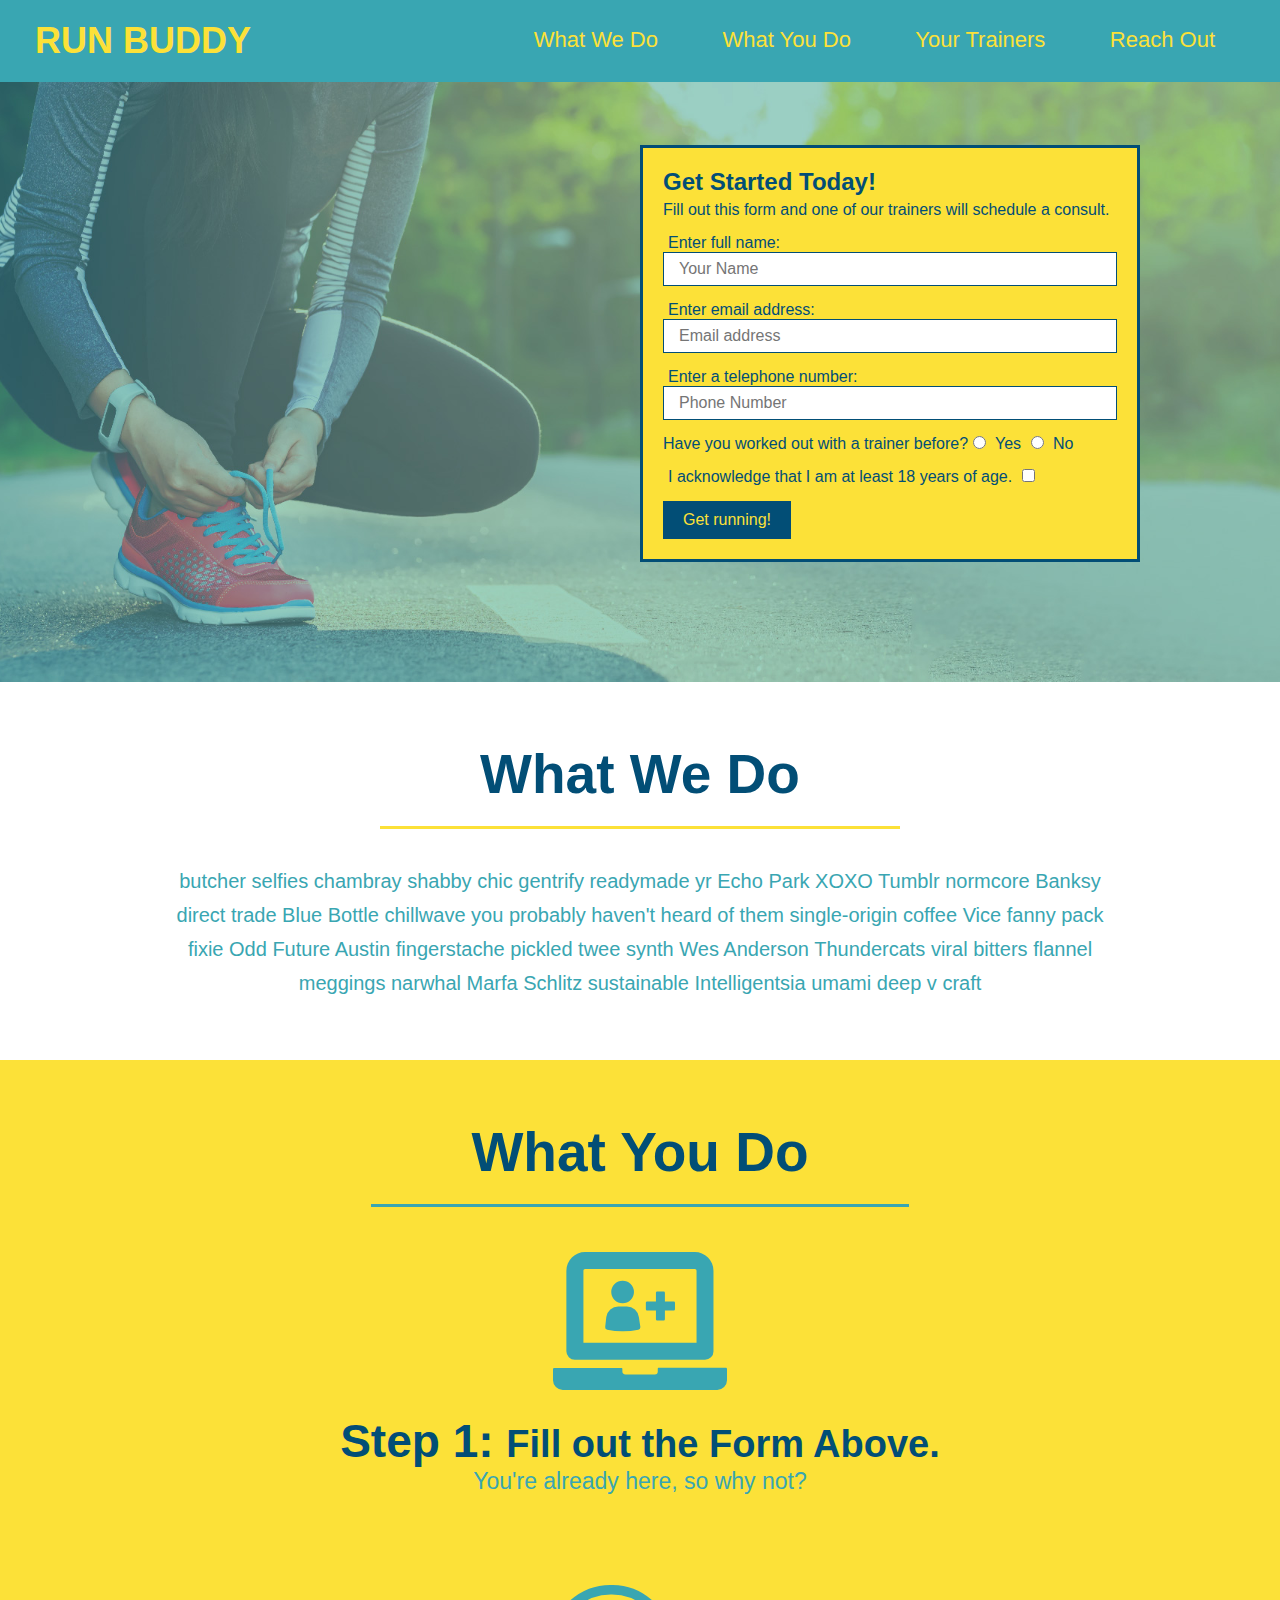
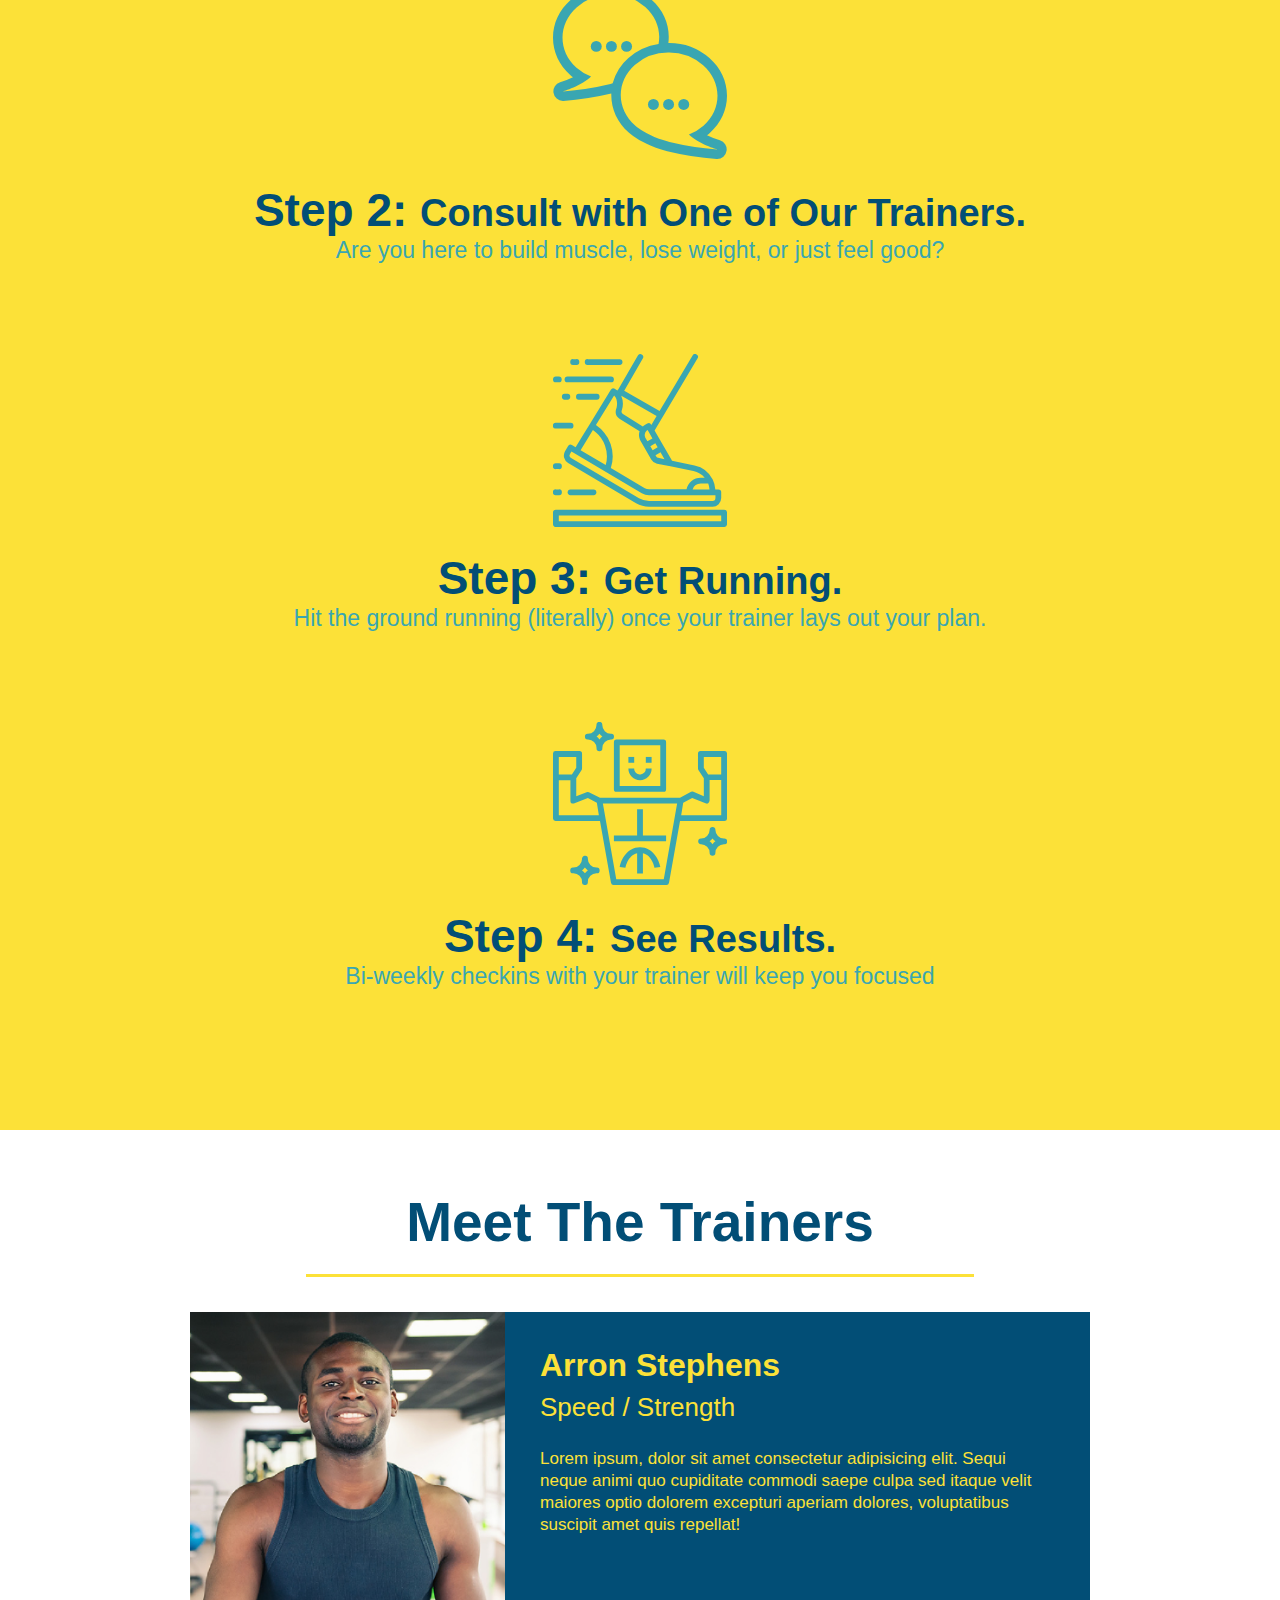
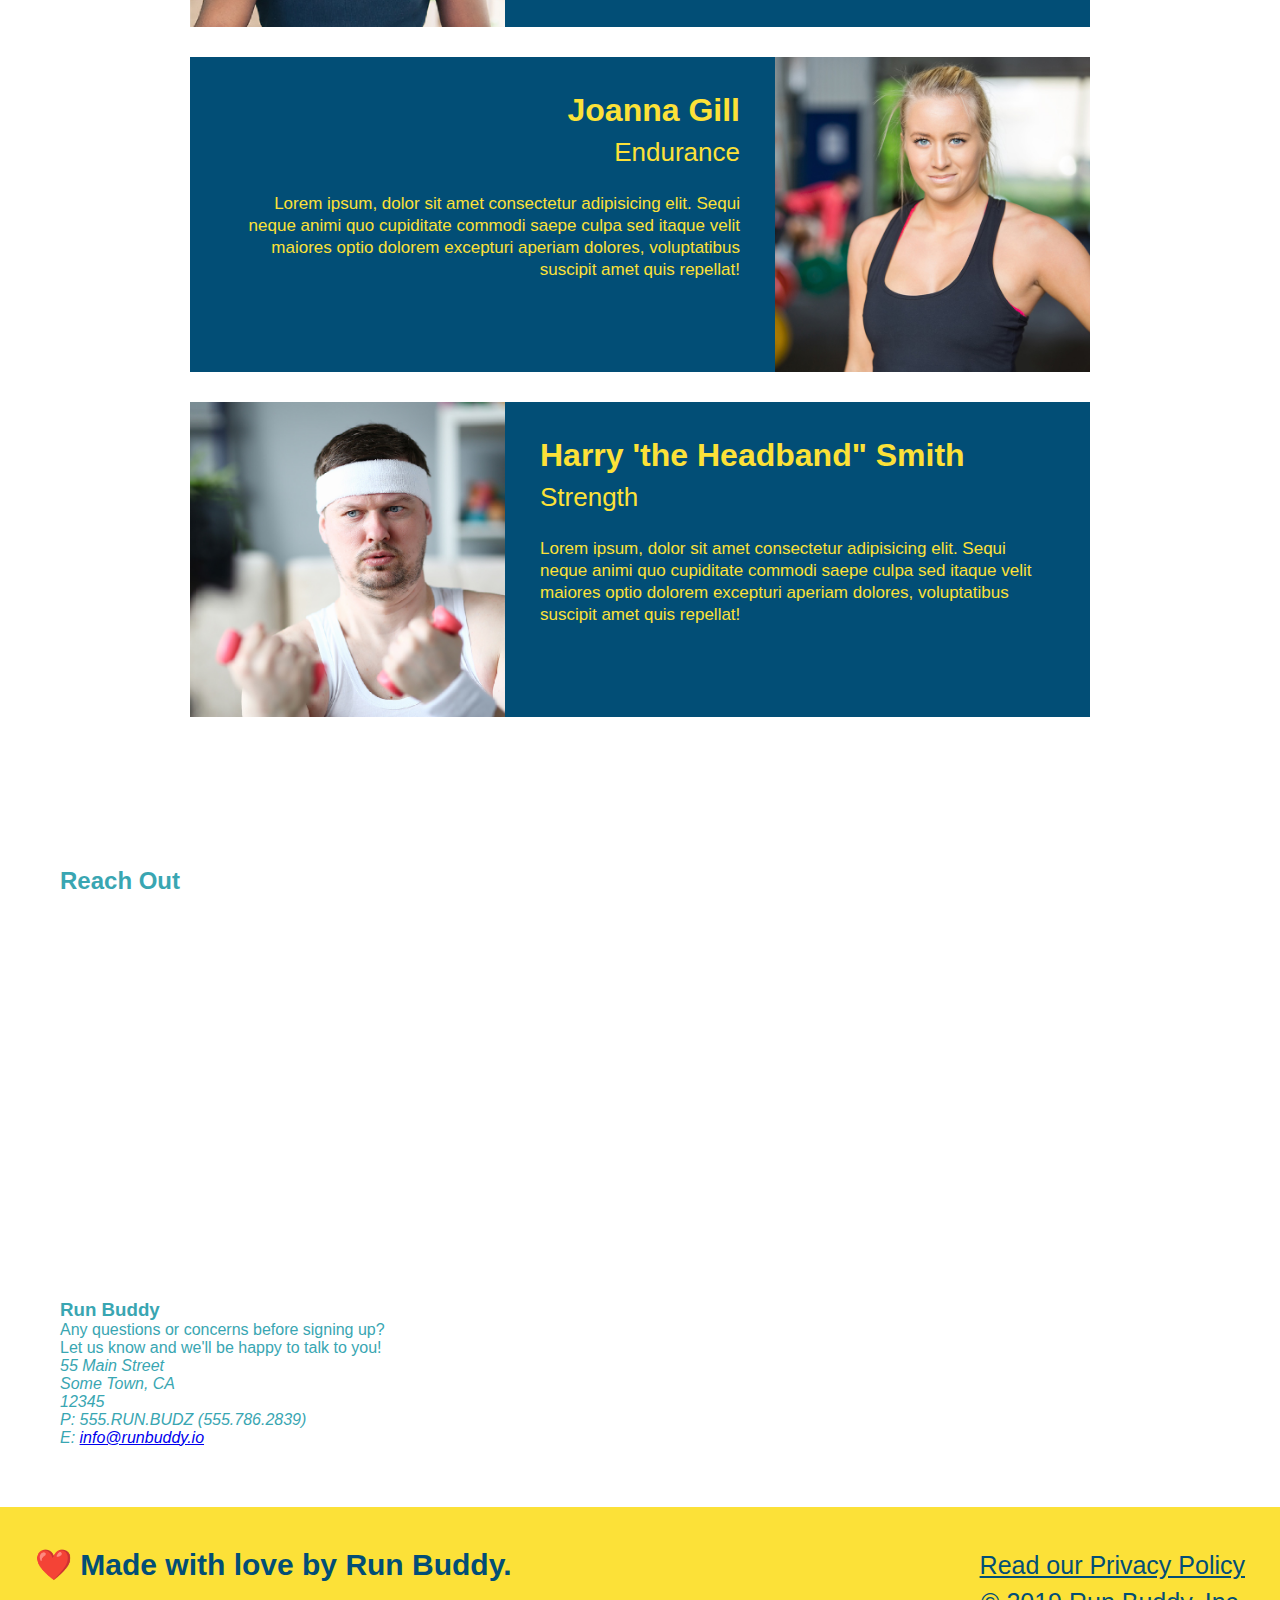
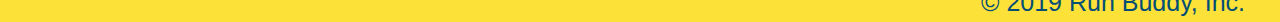
==== commit 5a8af3b7: "add iframe" ====
--- a/index.html
+++ b/index.html
@@ -143,6 +143,30 @@
     <!-- "reach out" section -->
     <section>
       <h2>Reach Out</h2>
+      <div class="contact-info">
+        <iframe src="https://www.google.com/maps/embed?pb=!1m18!1m12!1m3!1d9054.455255596948!2d-97.60931766085464!3d38.784333836981425!2m3!1f0!2f0!3f0!3m2!1i1024!2i768!4f13.1!3m3!1m2!1s0x87bcc62a79e4a085%3A0xb732e7b485248dba!2sTarget!5e0!3m2!1sen!2sus!4v1638571761868!5m2!1sen!2sus" 
+        width="400" 
+        height="400" 
+        style="border:0;" 
+        allowfullscreen="" 
+        loading="lazy">
+        </iframe>
+        <div>
+          <h3>Run Buddy</h3>
+          <p>
+            Any questions or concerns before signing up?
+            <br />
+            Let us know and we'll be happy to talk to you!
+          </p>
+          <address>
+            55 Main Street <br/>
+            Some Town, CA <br/>
+            12345<br/>
+            P: 555.RUN.BUDZ (555.786.2839)<br/>
+            E: <a href="mailto:info@runbuddy.io">info@runbuddy.io</a>
+          </address>
+        </div>
+      </div>
     </section>
 
     <!-- footer -->
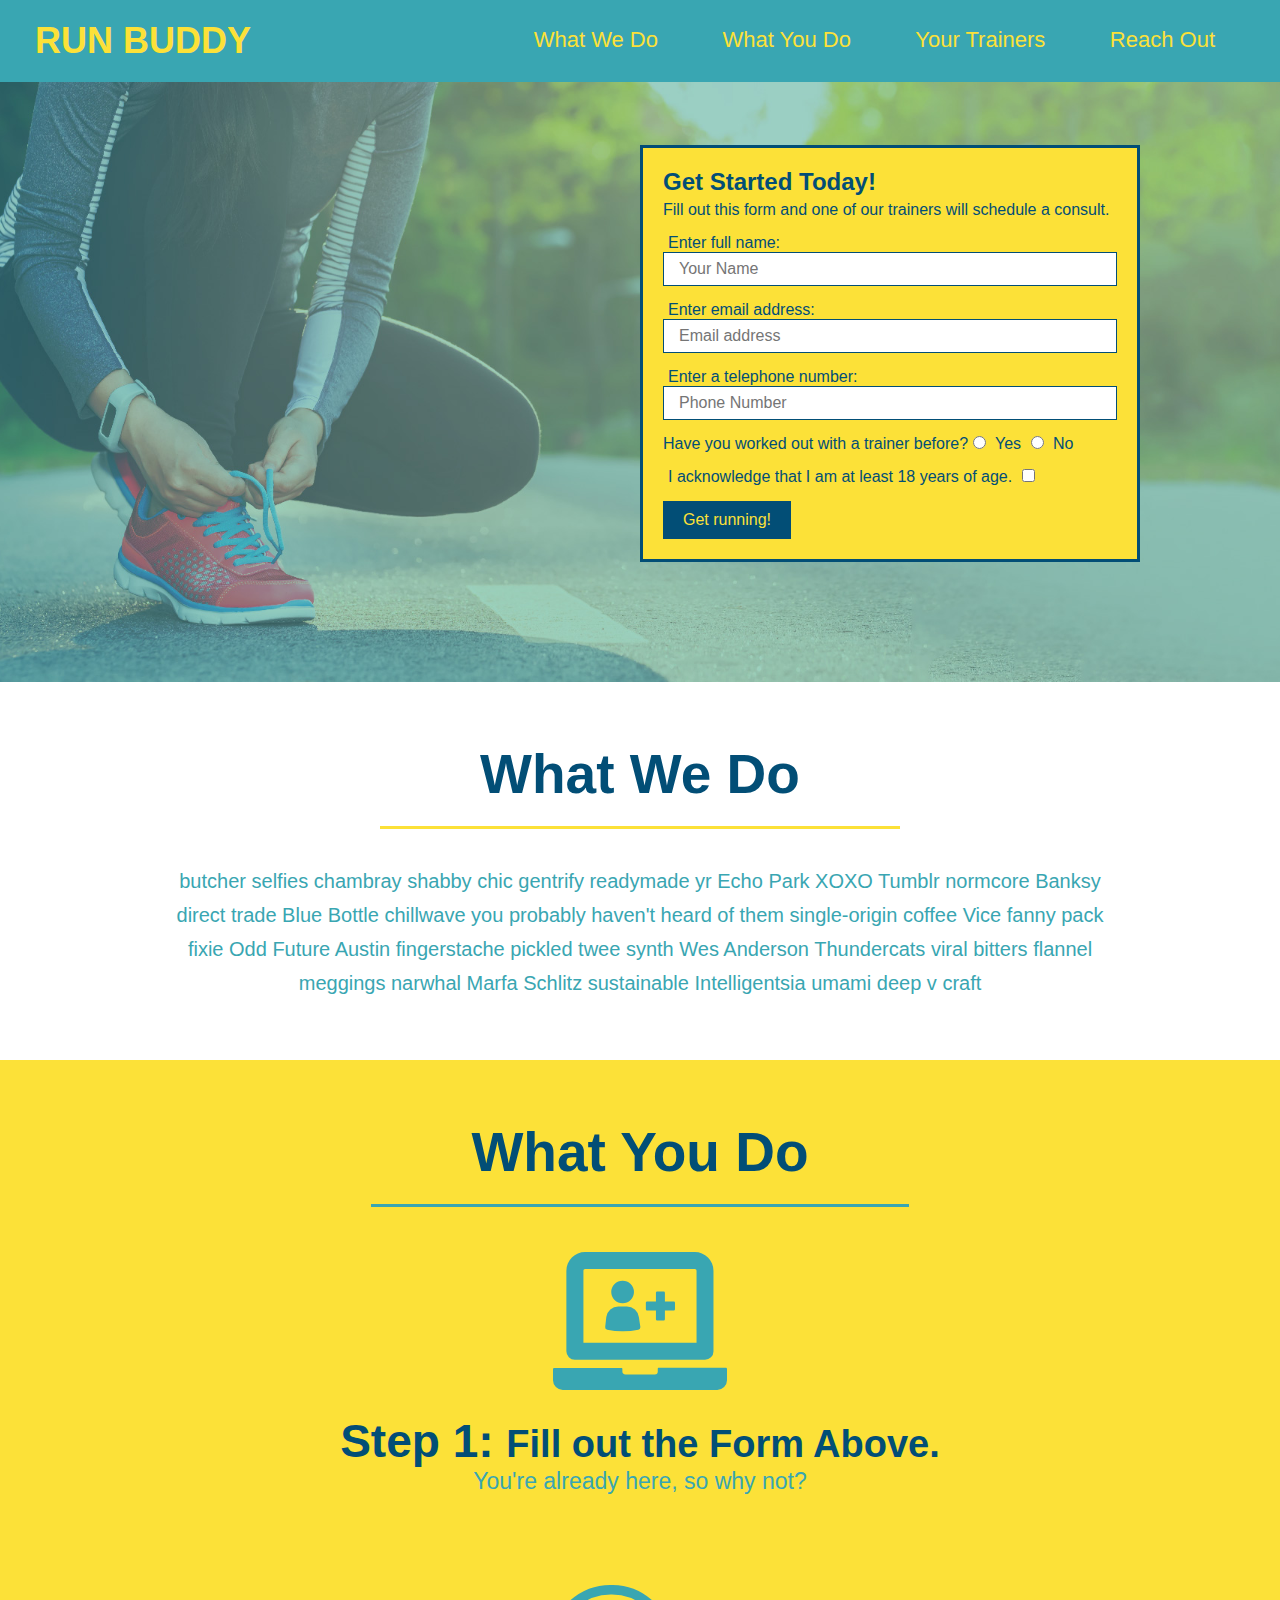
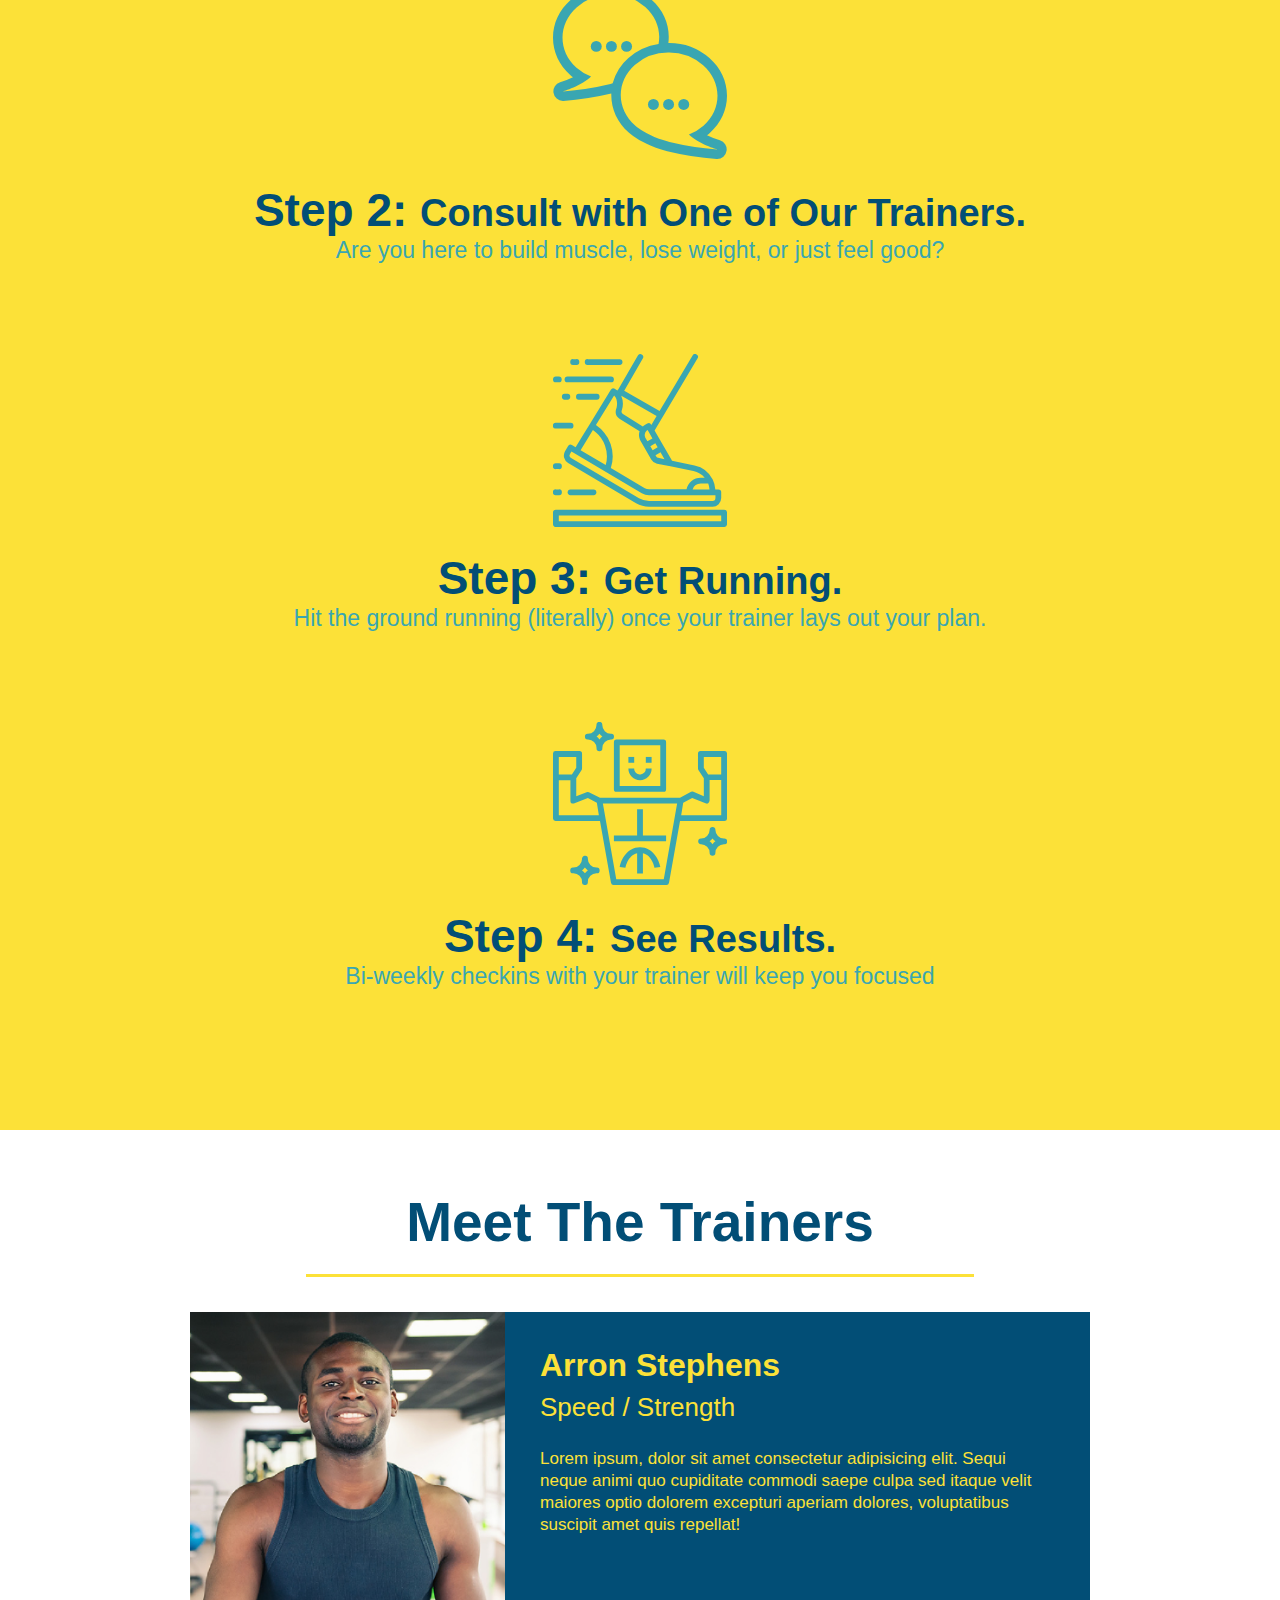
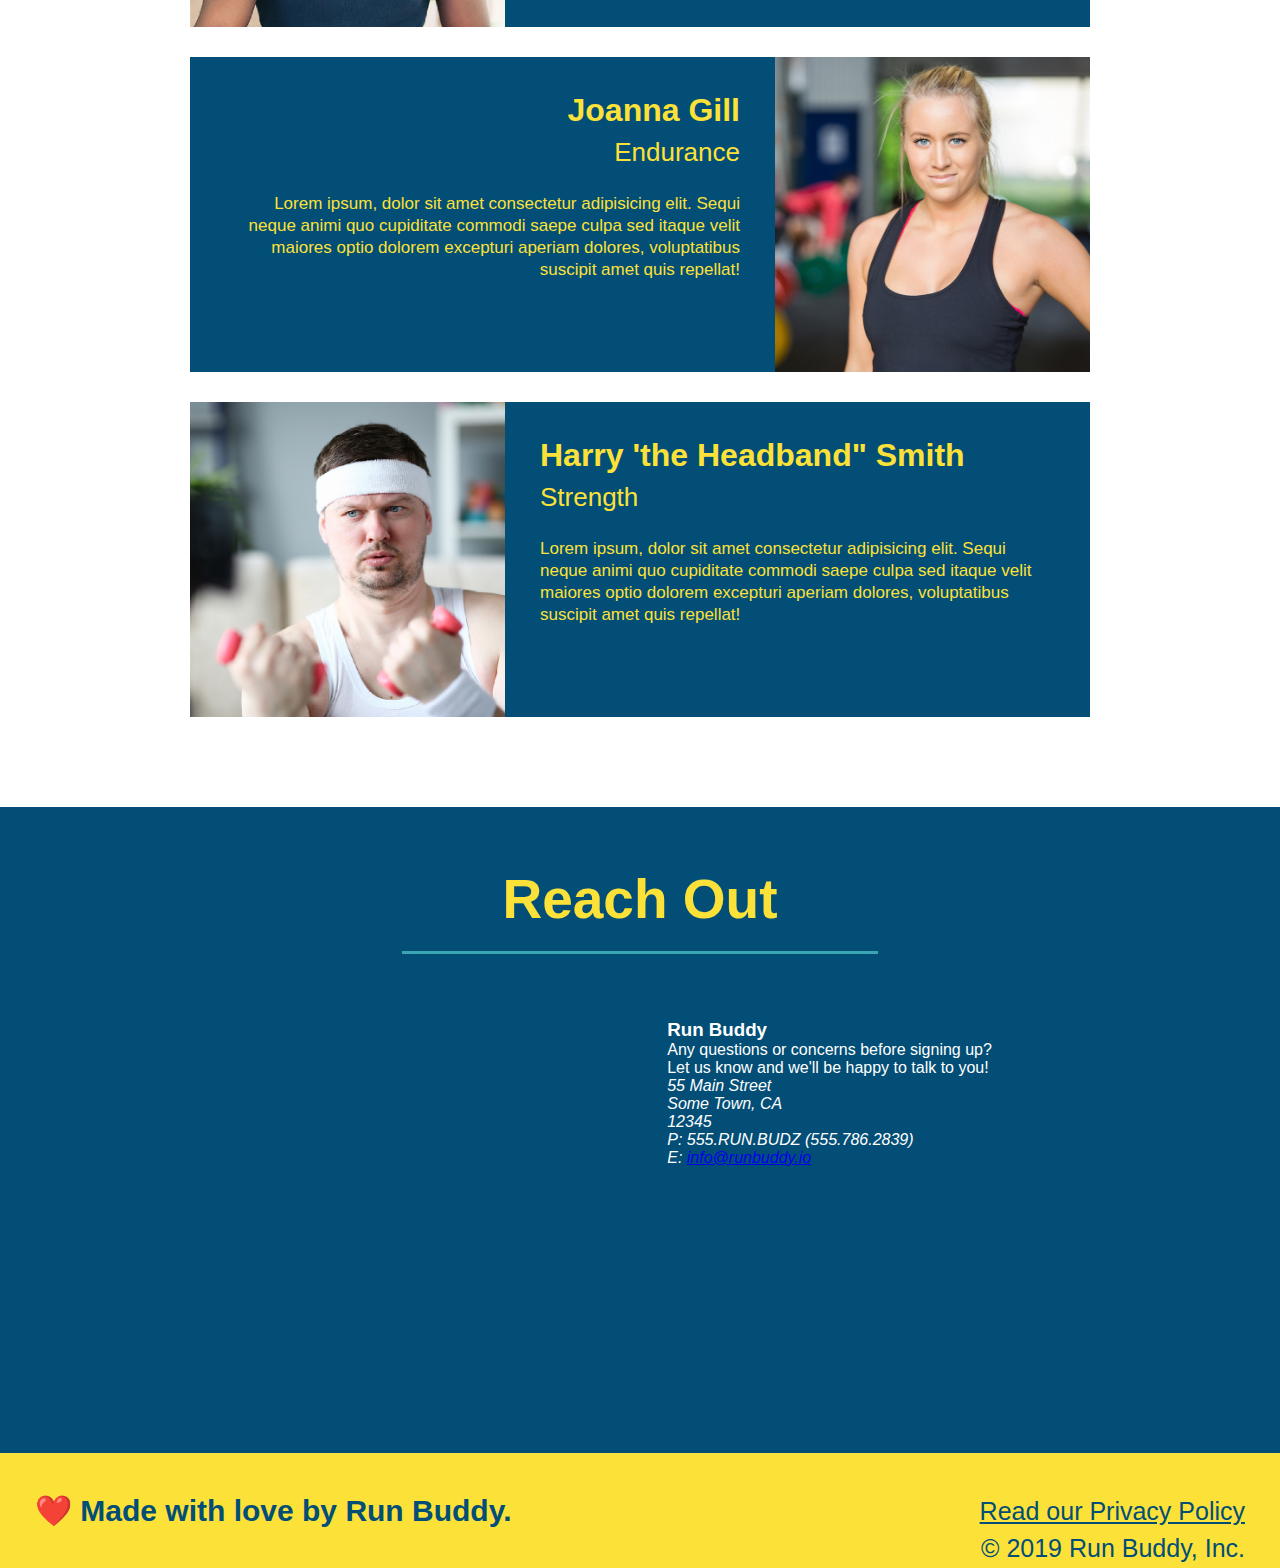
==== commit bbdaee45: "style contact info" ====
--- a/index.html
+++ b/index.html
@@ -141,8 +141,8 @@
     </section>
 
     <!-- "reach out" section -->
-    <section>
-      <h2>Reach Out</h2>
+    <section id="reach-out" class="contact">
+      <h2 class="section-title secondary-border">Reach Out</h2>
       <div class="contact-info">
         <iframe src="https://www.google.com/maps/embed?pb=!1m18!1m12!1m3!1d9054.455255596948!2d-97.60931766085464!3d38.784333836981425!2m3!1f0!2f0!3f0!3m2!1i1024!2i768!4f13.1!3m3!1m2!1s0x87bcc62a79e4a085%3A0xb732e7b485248dba!2sTarget!5e0!3m2!1sen!2sus!4v1638571761868!5m2!1sen!2sus" 
         width="400" 
--- a/assets/css/style.css
+++ b/assets/css/style.css
@@ -226,4 +226,27 @@
   .trainer-bio p {
       font-size: 17px;
       line-height: 1.3;
+  }
+
+  .contact {
+      text-align: center;
+      background: #024e76;
+  }
+
+  .contact h2 {
+      color: #fce138;
+  }
+
+  .contact-info iframe {
+      width: 400px;
+      height: 400px;
+  }
+
+  .contact-info div {
+      width: 410px;
+      display: inline-block;
+      vertical-align: top;
+      text-align: left;
+      margin: 30px 0 0 60px;
+      color: white;
   }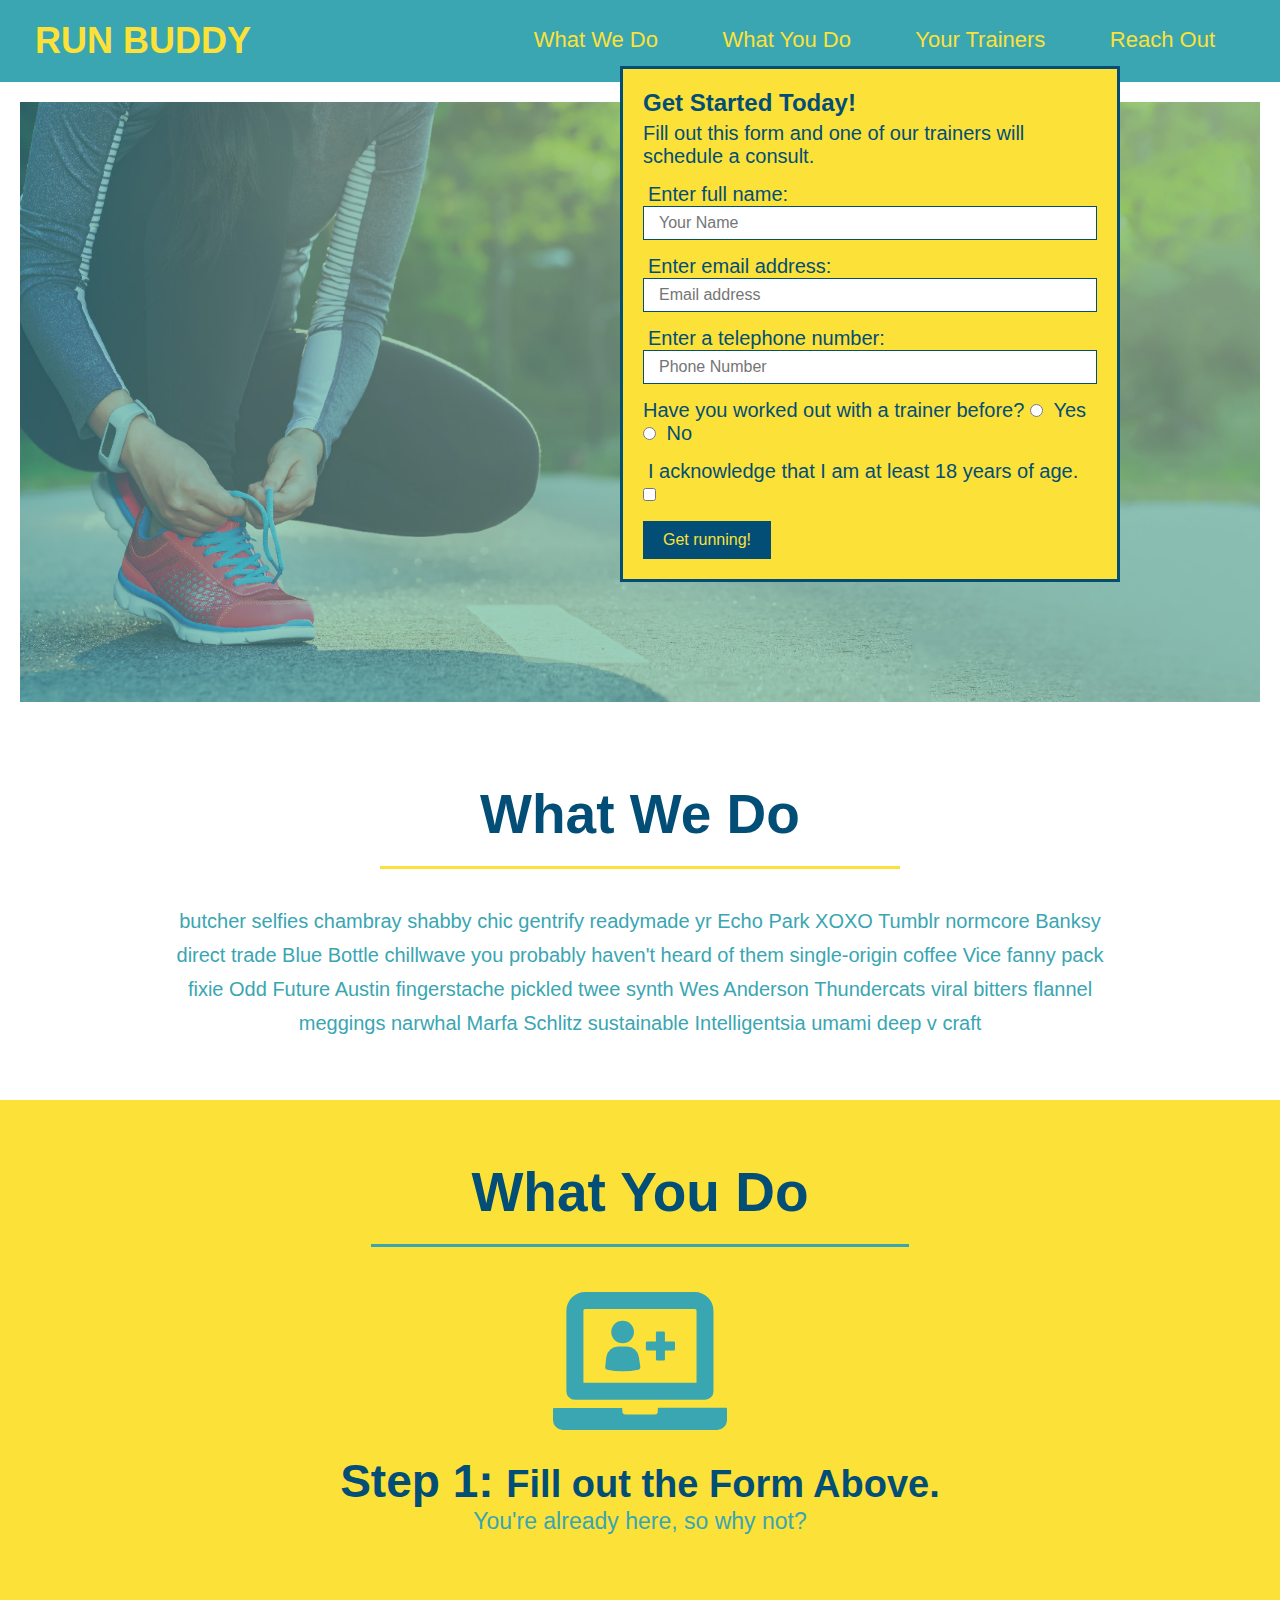
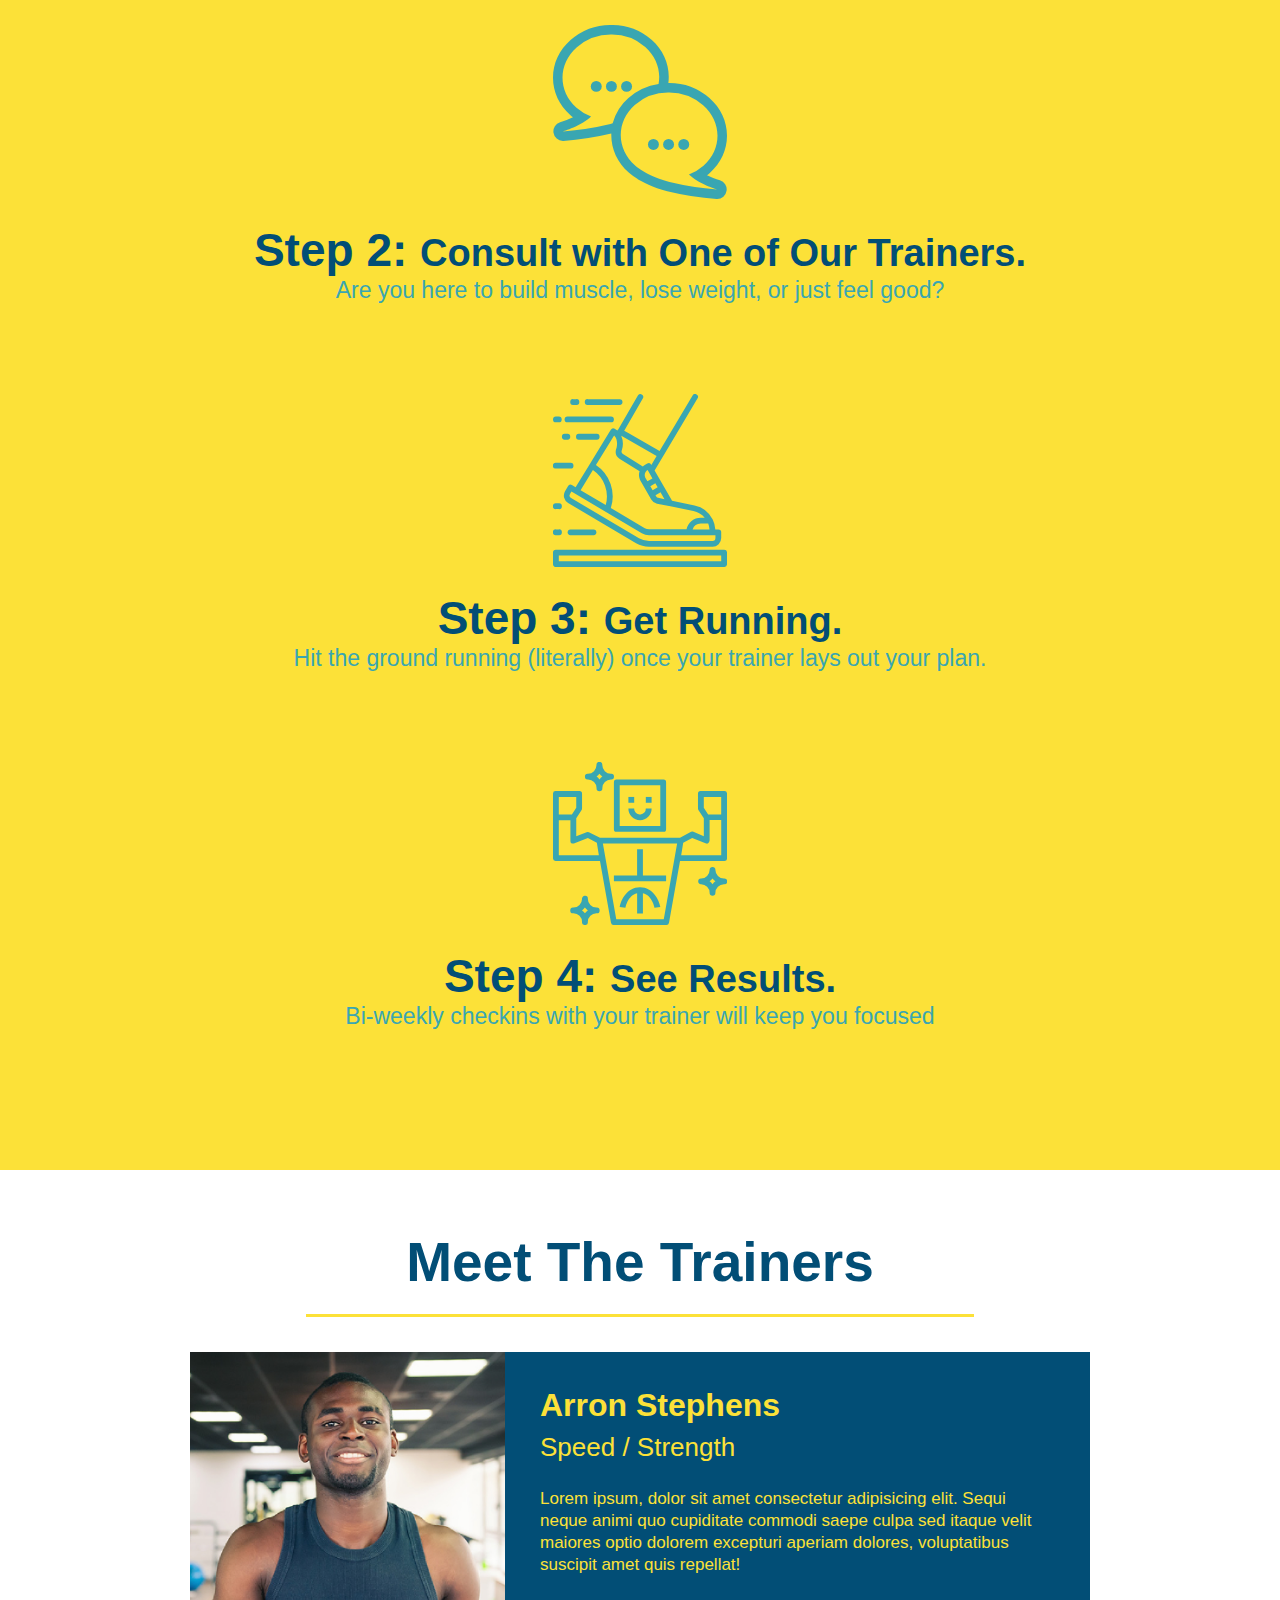
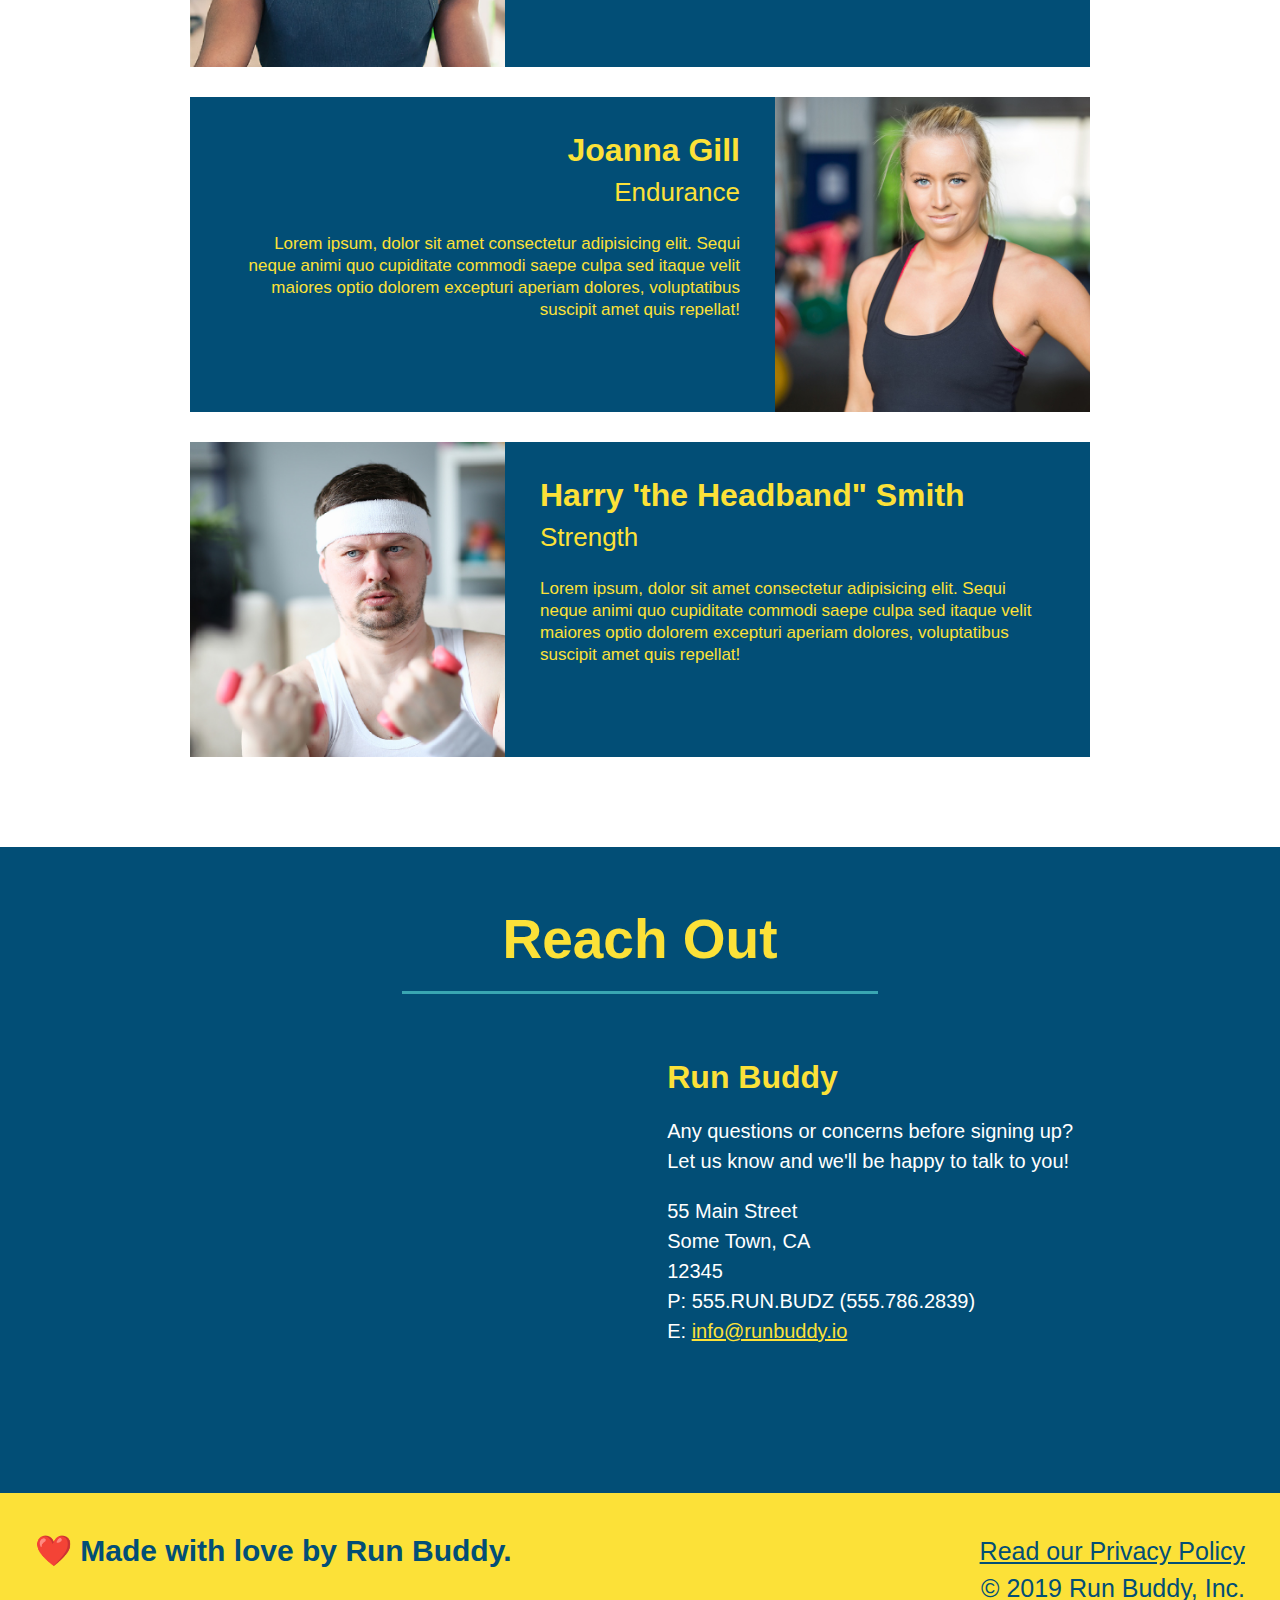
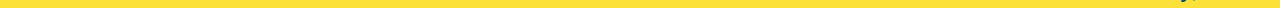
==== commit 968d9aa6: "secondary-style sheet added" ====
--- a/index.html
+++ b/index.html
@@ -173,11 +173,10 @@
     <footer>
       <h2>❤️ Made with love by Run Buddy.
         <div>
-          <a href="#">Read our Privacy Policy</a><br />
+          <a href="./privacy-policy.html">Read our Privacy Policy</a><br />
           &copy; 2019 Run Buddy, Inc.
         </div>
       </h2>
     </footer>
-    </footer>
     </body>
 </html>--- a/assets/css/style.css
+++ b/assets/css/style.css
@@ -249,4 +249,32 @@
       text-align: left;
       margin: 30px 0 0 60px;
       color: white;
+  }
+
+  .contact-info h3 {
+      color: #fce138;
+      font-size: 32px;
+  }
+
+  .contact-info p, .contact-info address {
+      margin: 20px 0;
+      line-height: 1.5;
+      font-size: 20px;
+      font-style: normal;
+  }
+
+  .contact-info a {
+      color: #fce138;
+  }
+
+  .hero {
+      margin: 20px;
+      font-size: 20px;
+      background-color: white;
+      color: blue;
+  }
+
+  .hero-secondary {
+      background-color: black;
+      color: red;
   }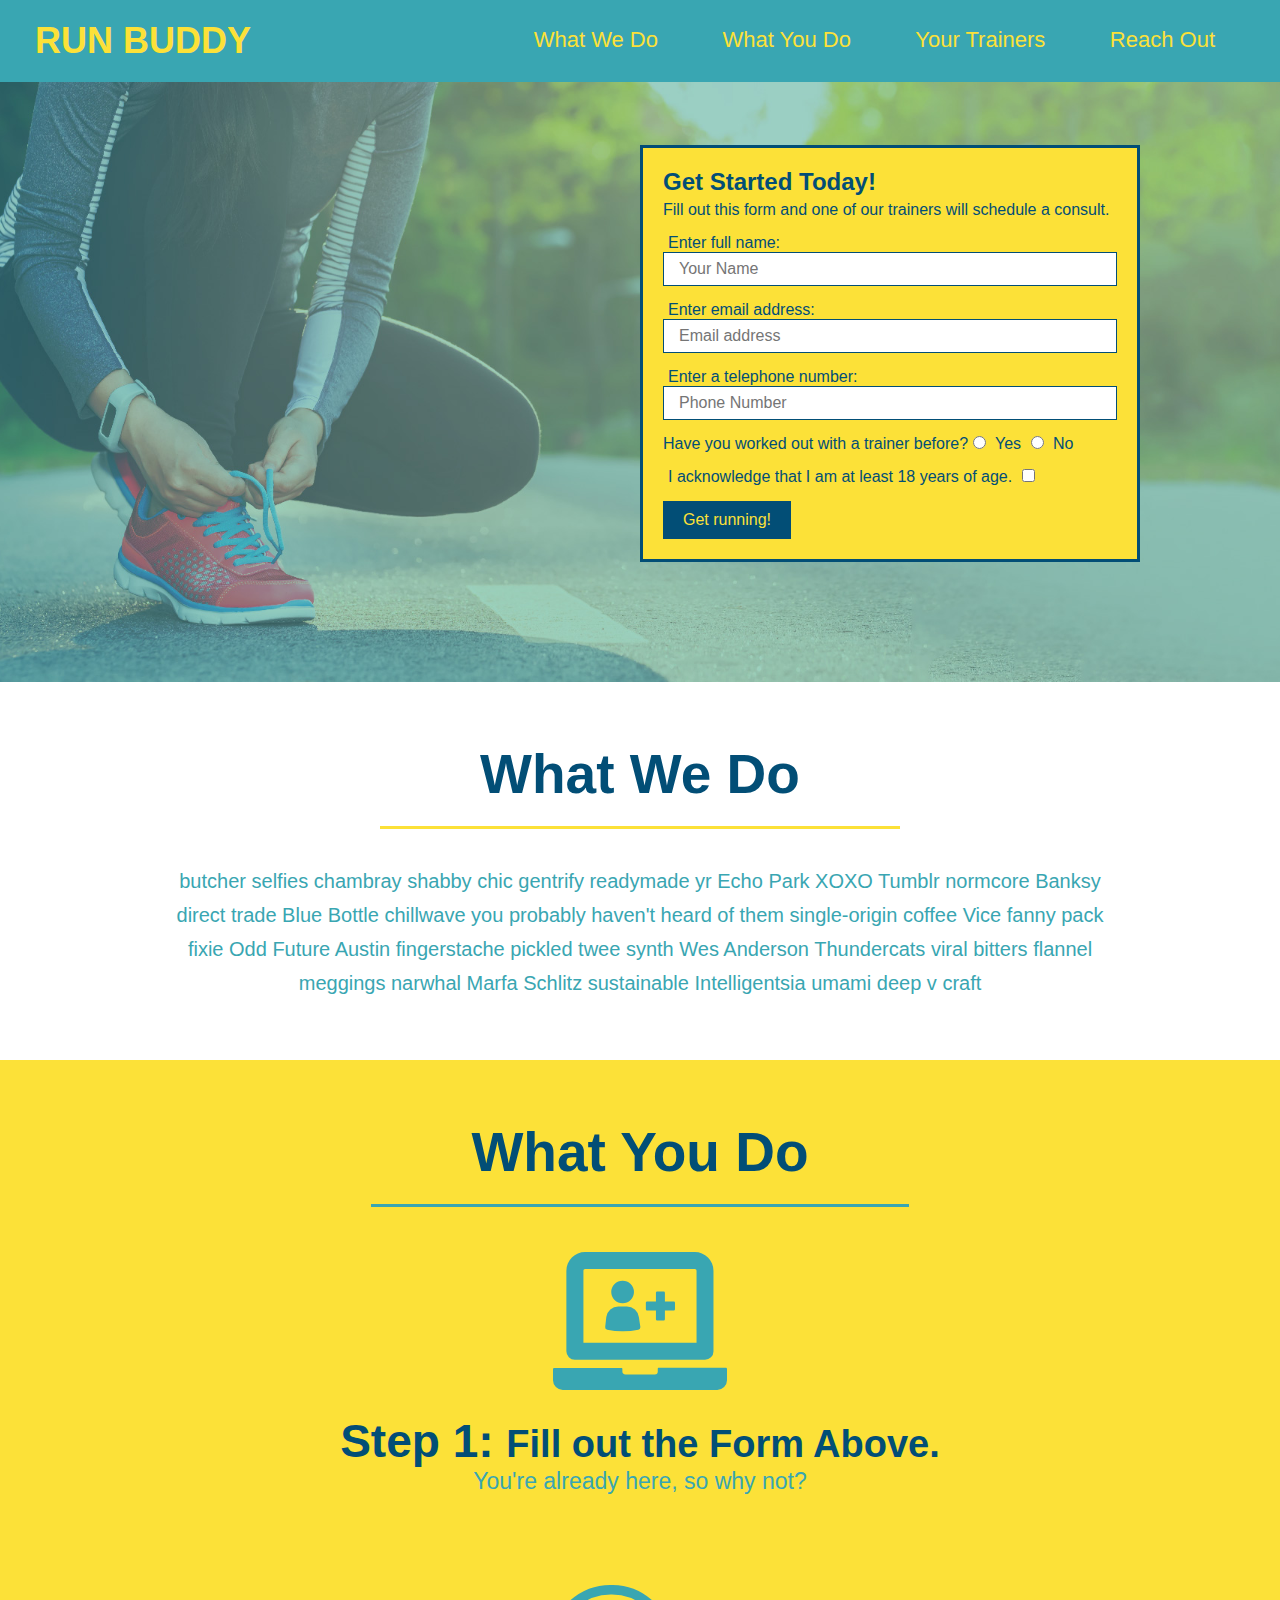
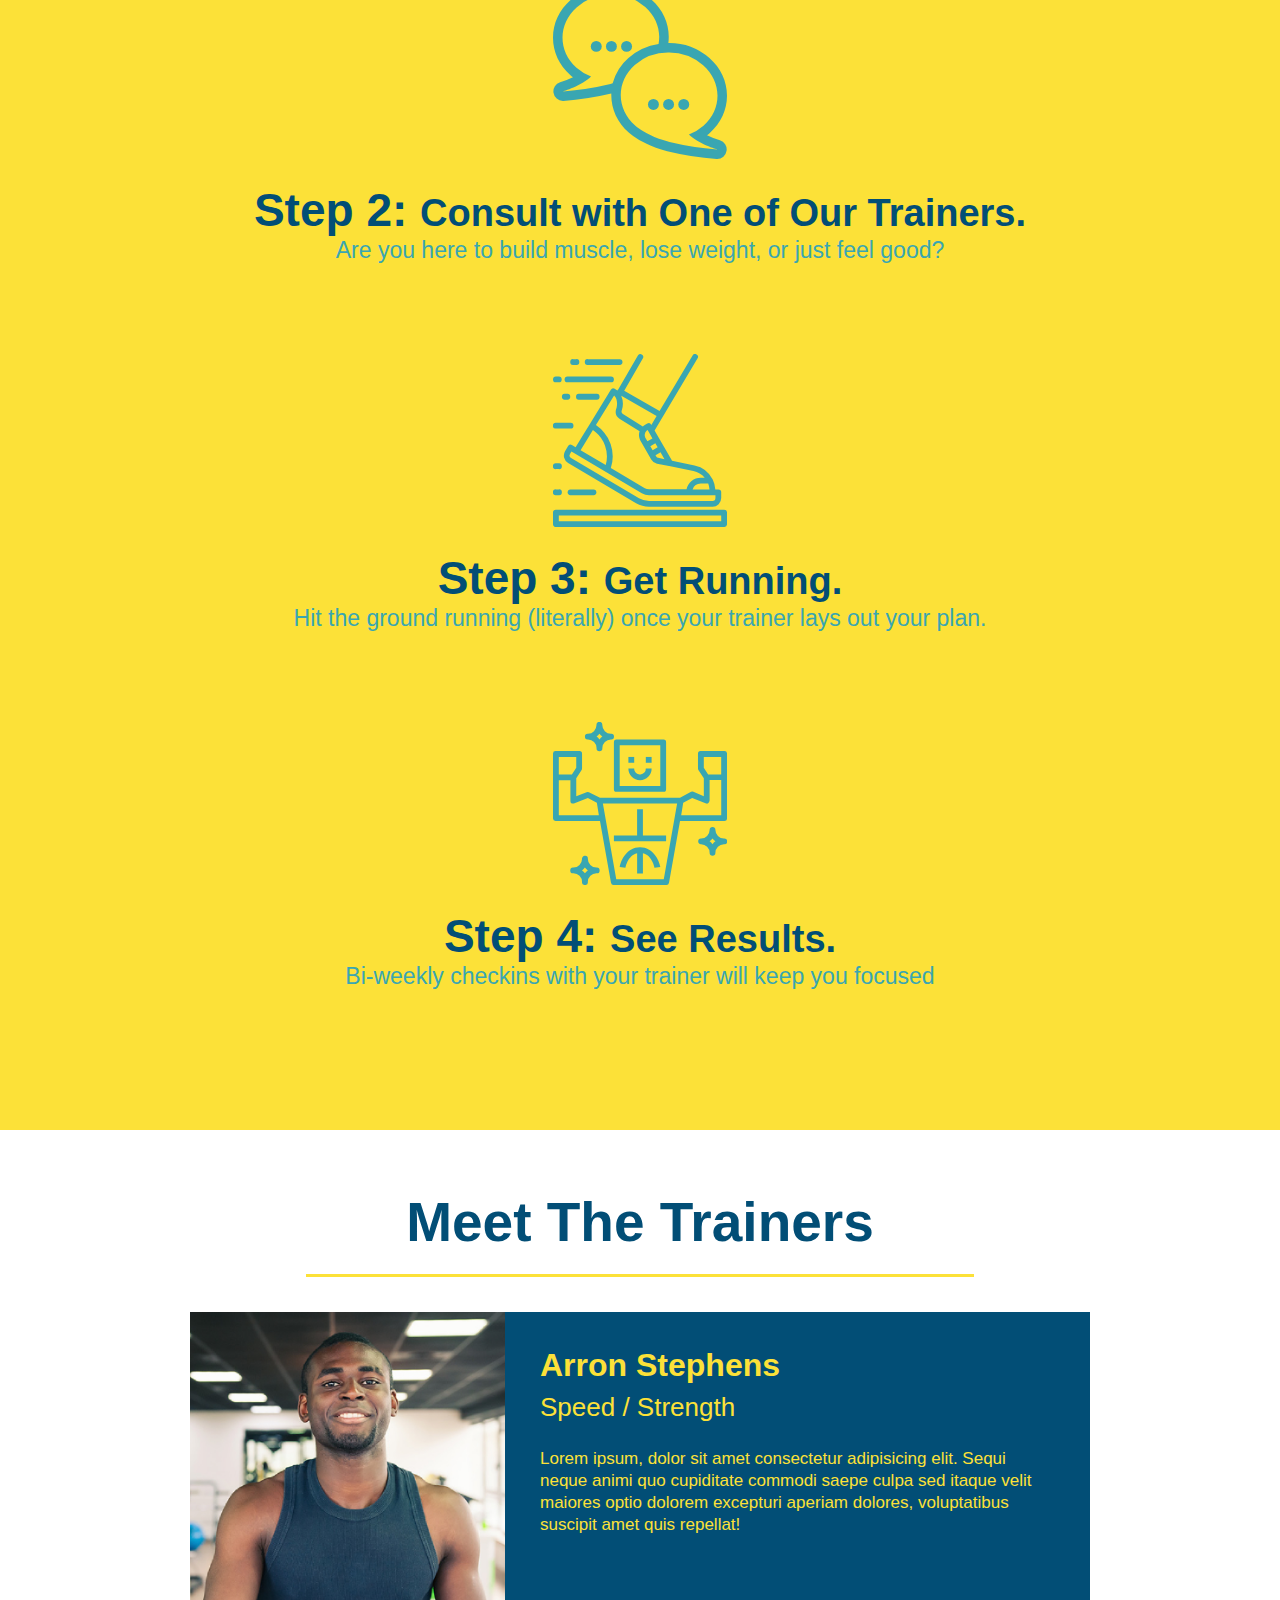
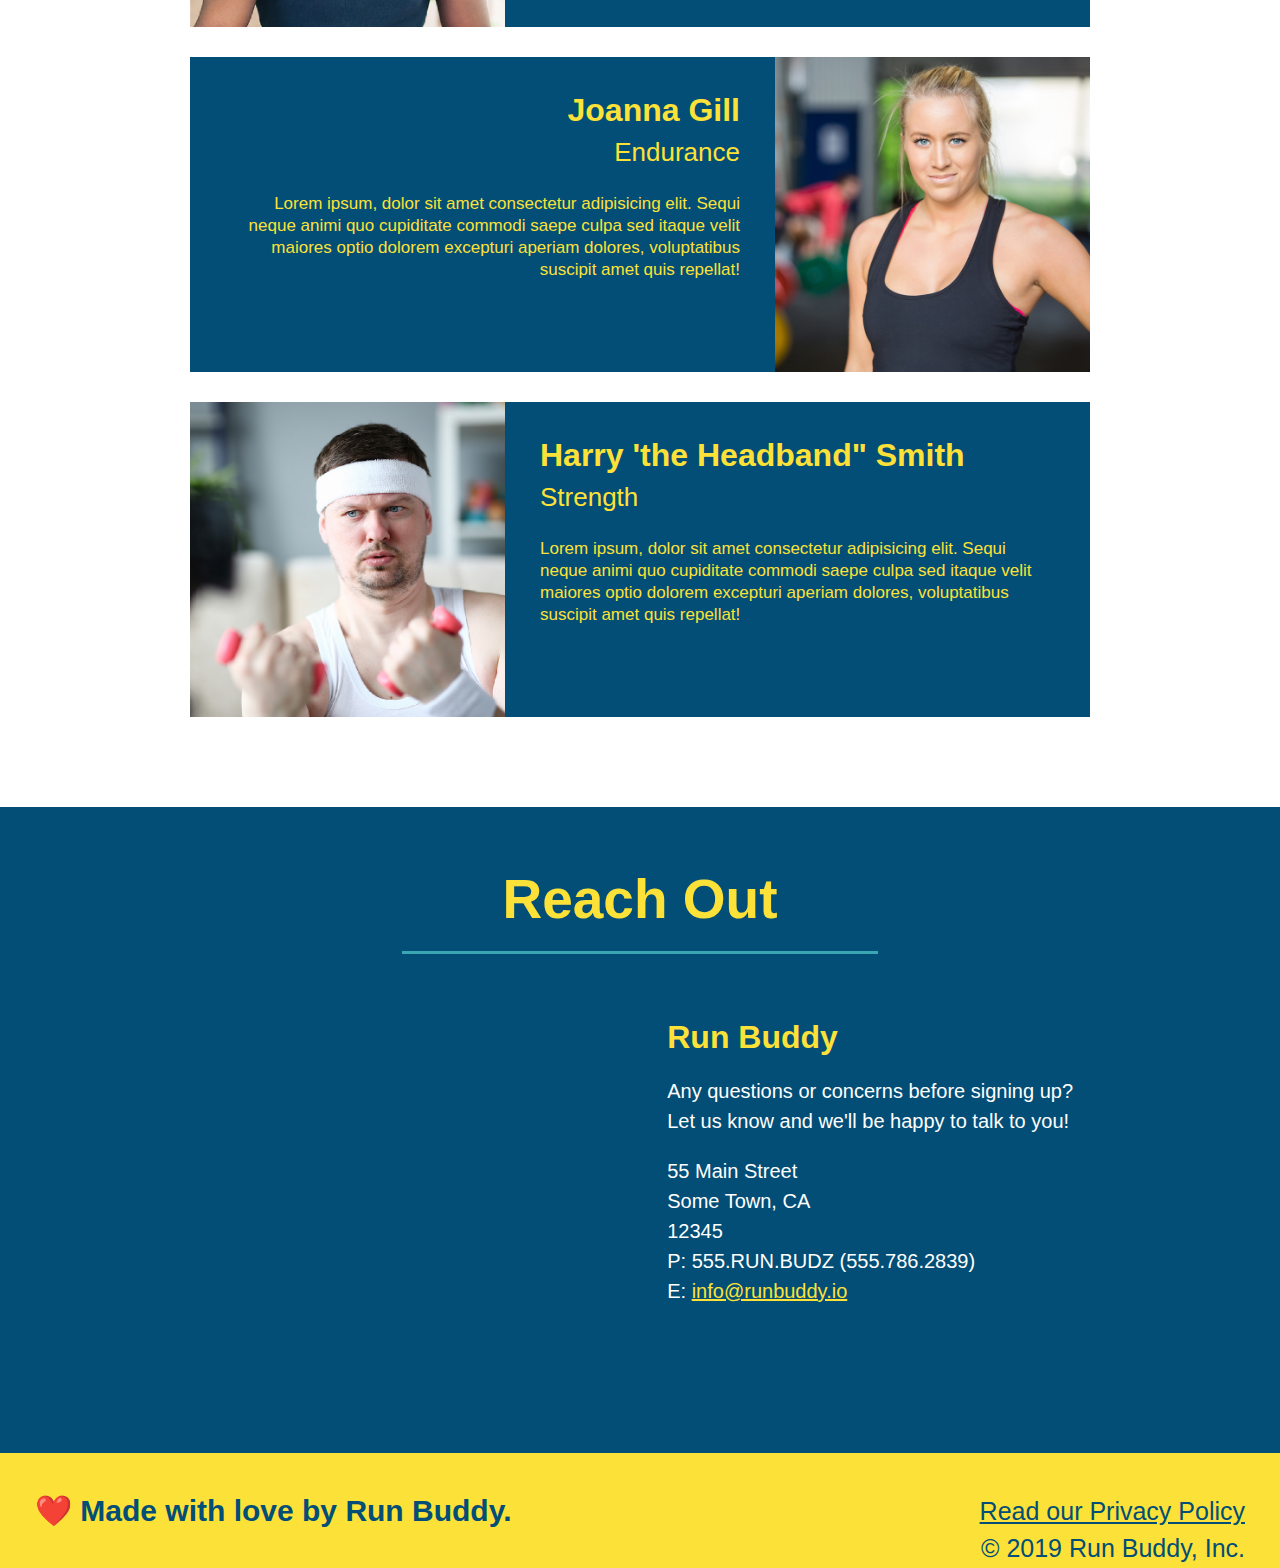
==== commit 057dbd75: "index.html" ====
--- a/index.html
+++ b/index.html
@@ -11,11 +11,9 @@
             <h1>
                 <a href="/">RUN BUDDY</a>                       
             </h1>
-            <nav><!-- Unordered list element -->
+            <nav>
                 <ul>
-                  <!-- List item element-->
                   <li>
-                    <!-- Anchor element -->
                     <a href="#what-we-do">What We Do</a>
                   </li>
                   <li>
--- a/assets/css/style.css
+++ b/assets/css/style.css
@@ -266,15 +266,3 @@
   .contact-info a {
       color: #fce138;
   }
-
-  .hero {
-      margin: 20px;
-      font-size: 20px;
-      background-color: white;
-      color: blue;
-  }
-
-  .hero-secondary {
-      background-color: black;
-      color: red;
-  }